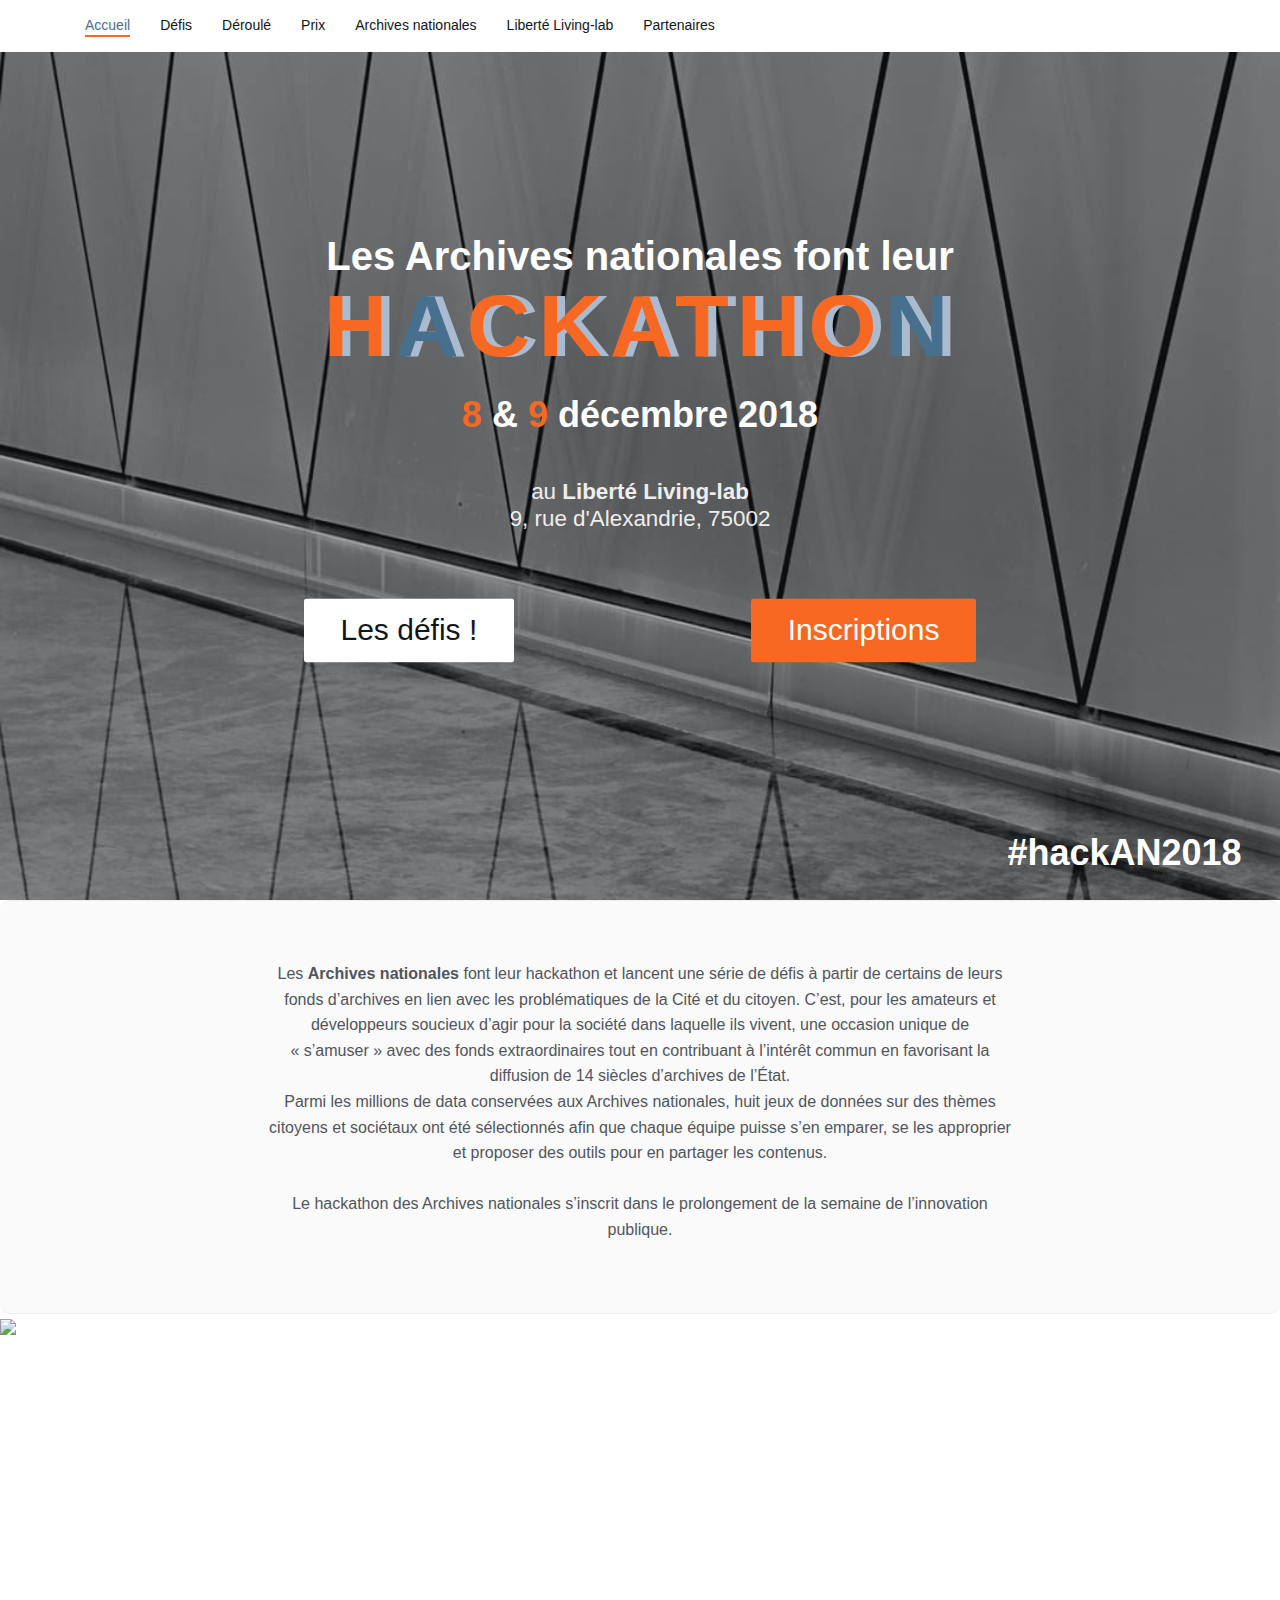
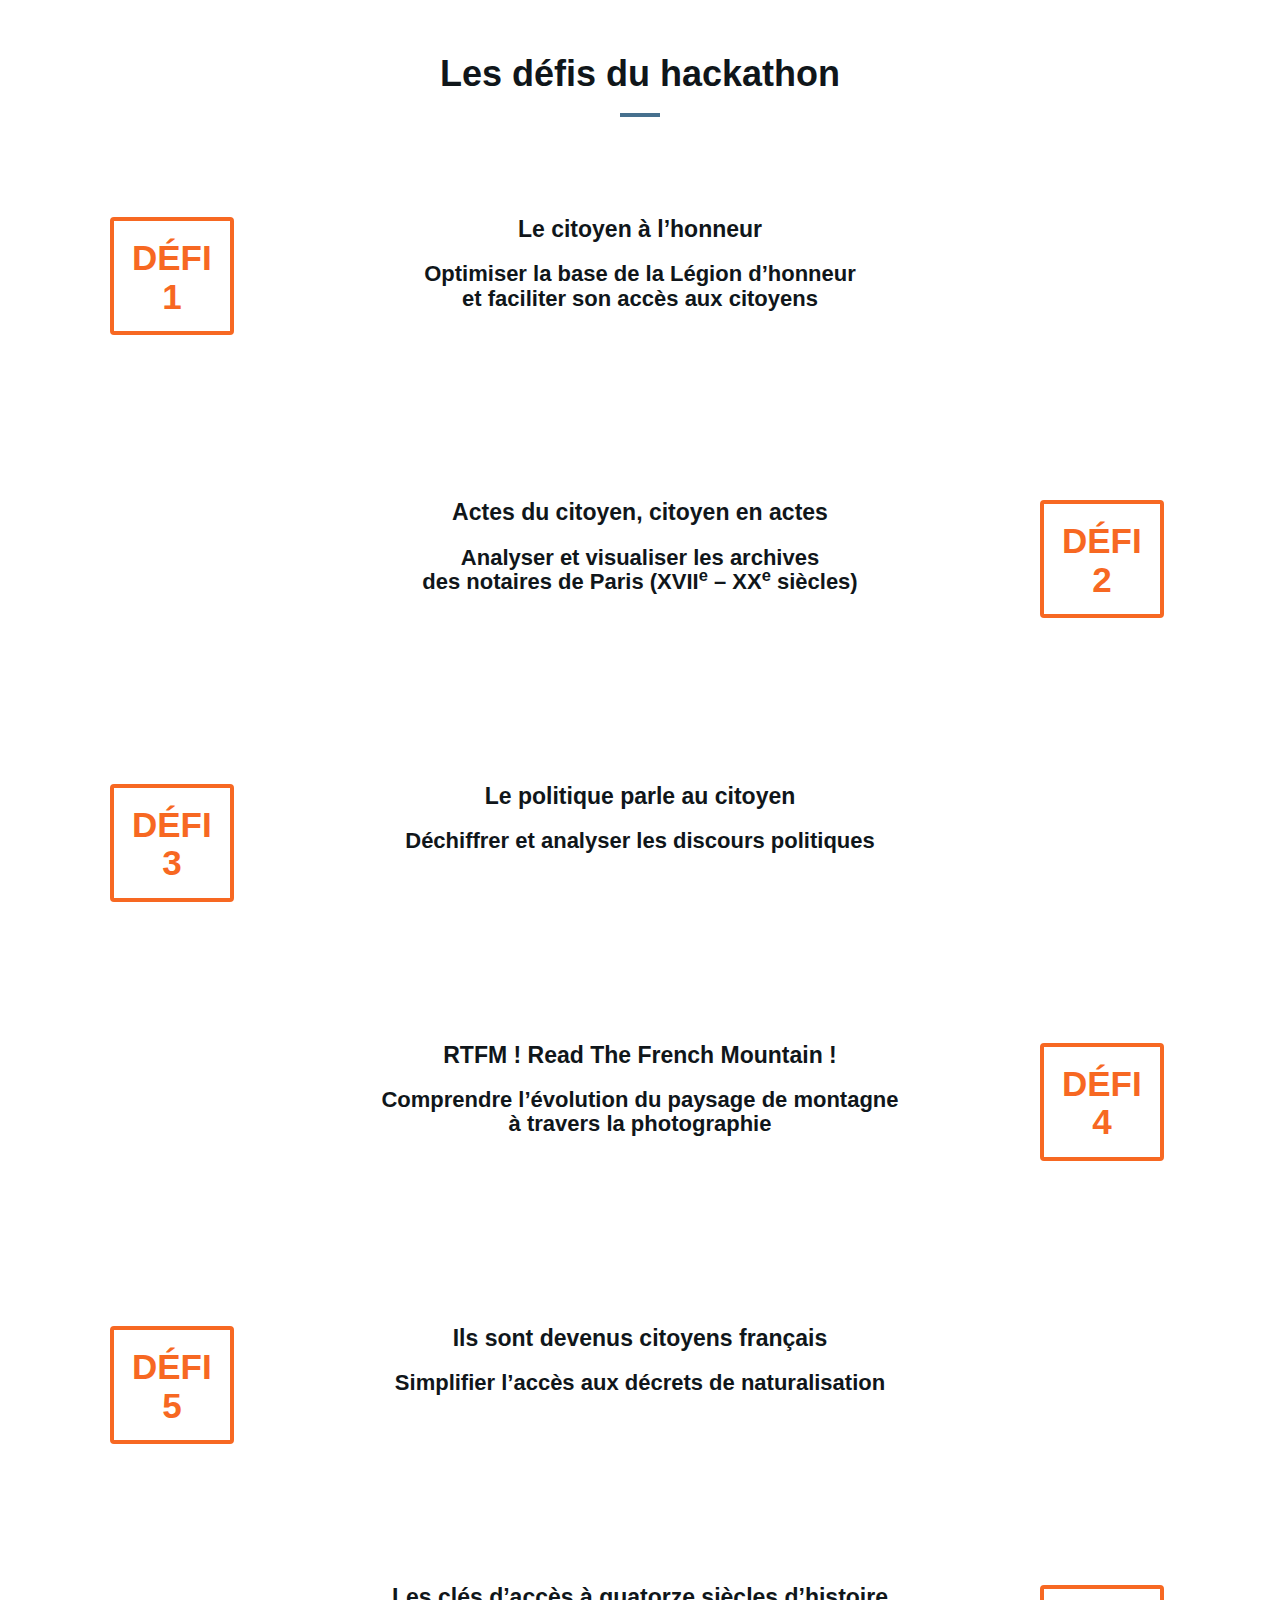
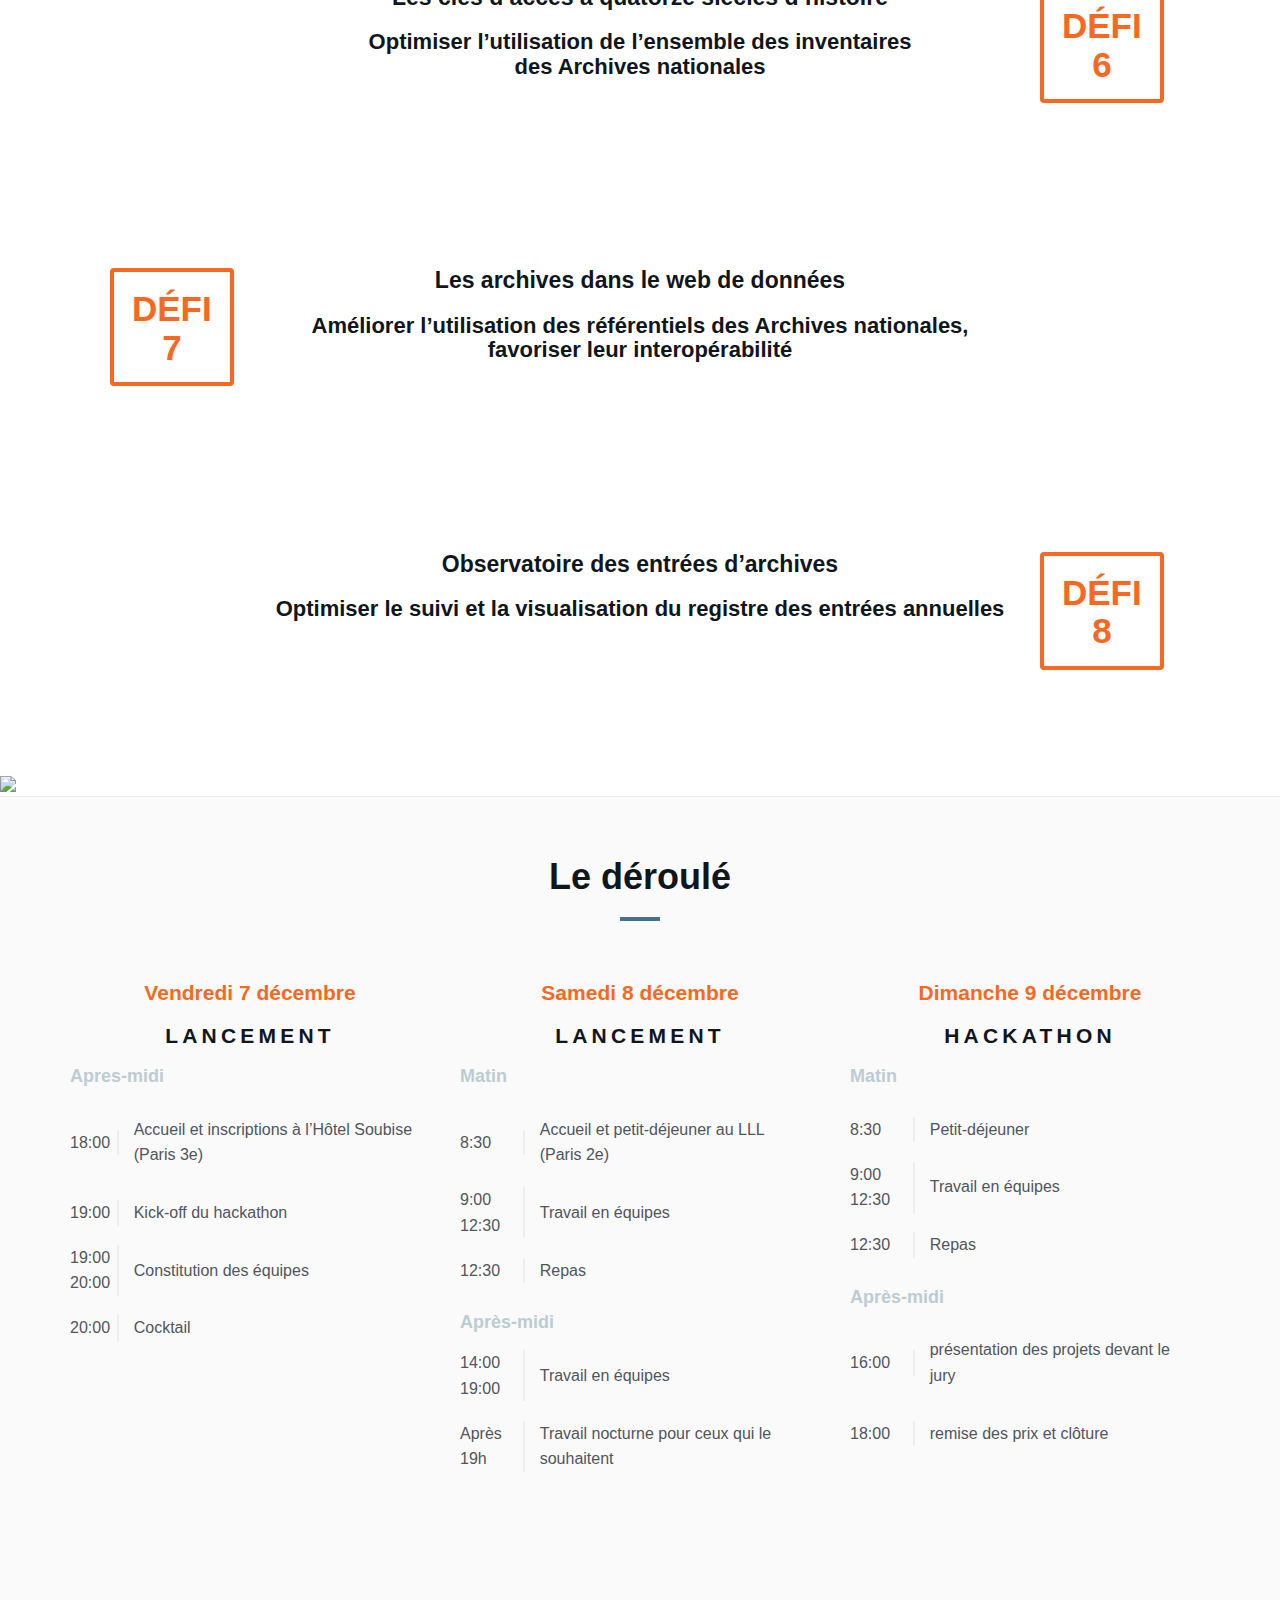
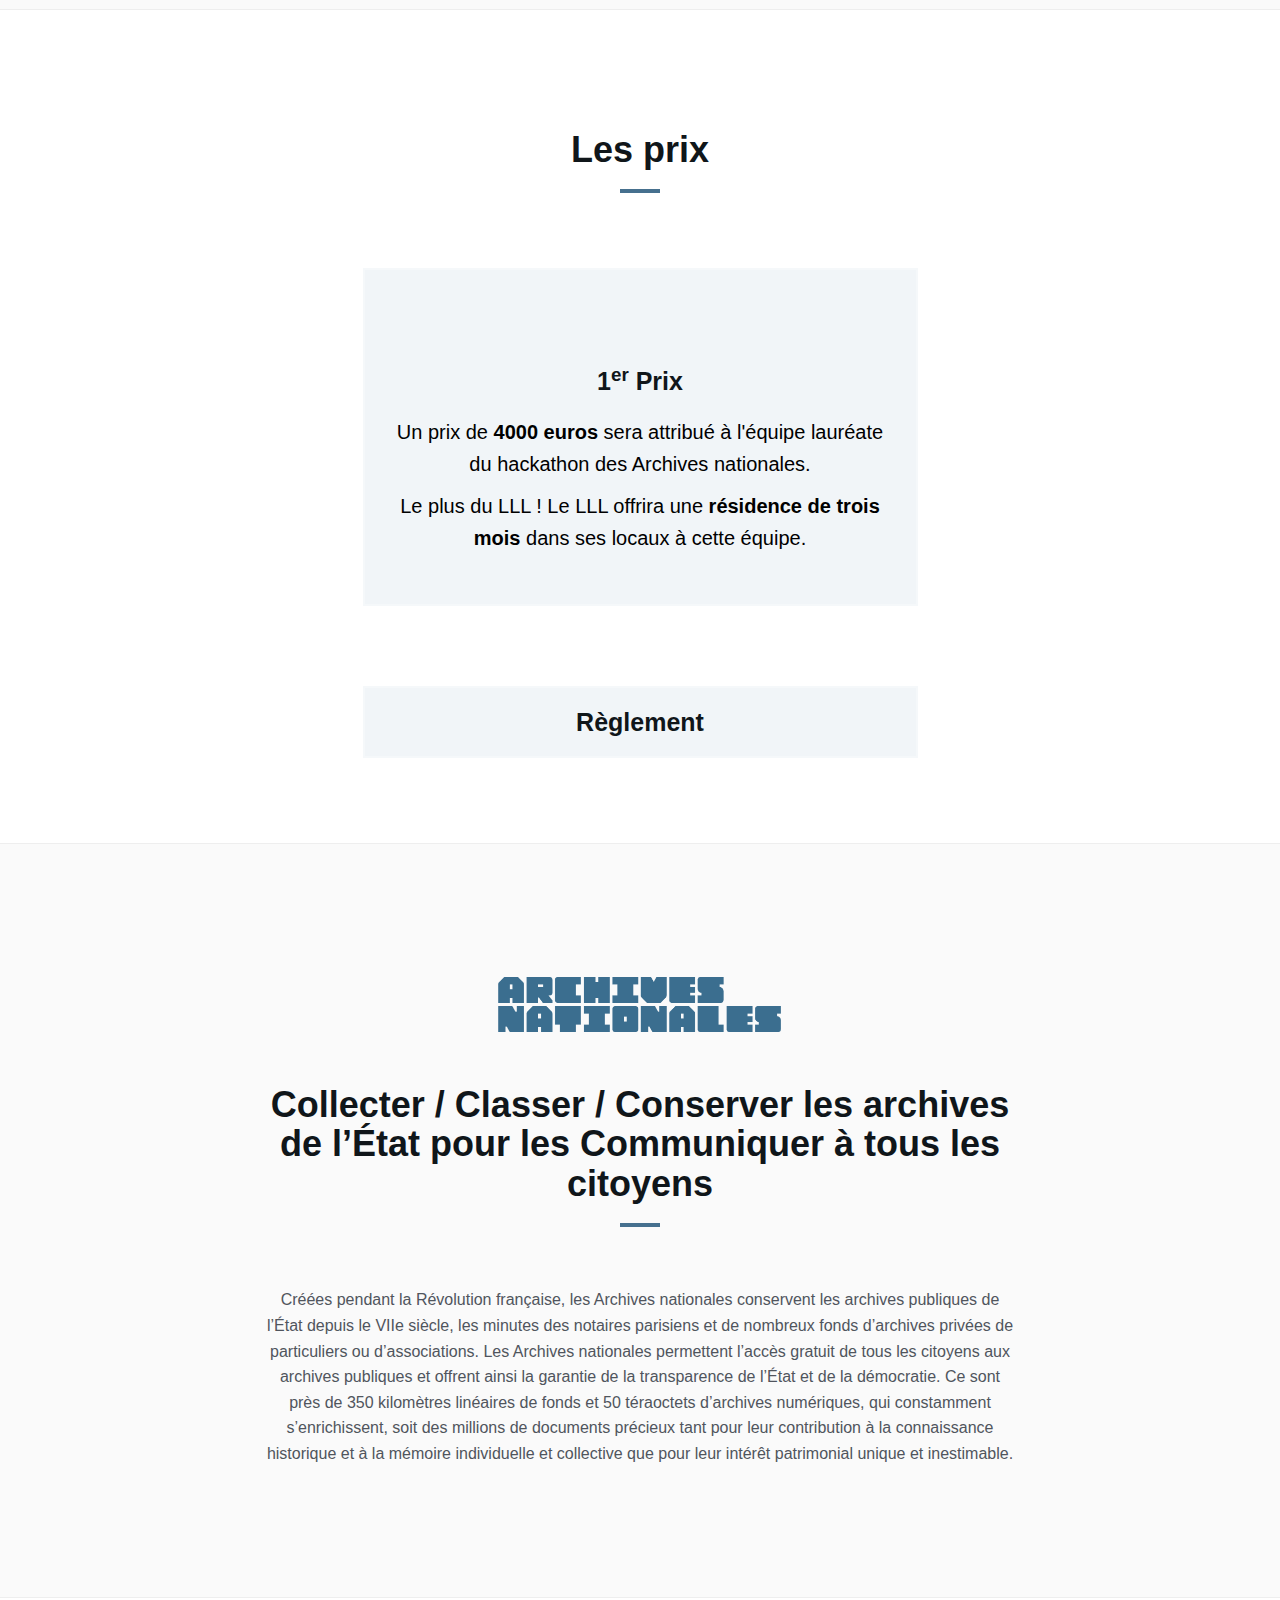
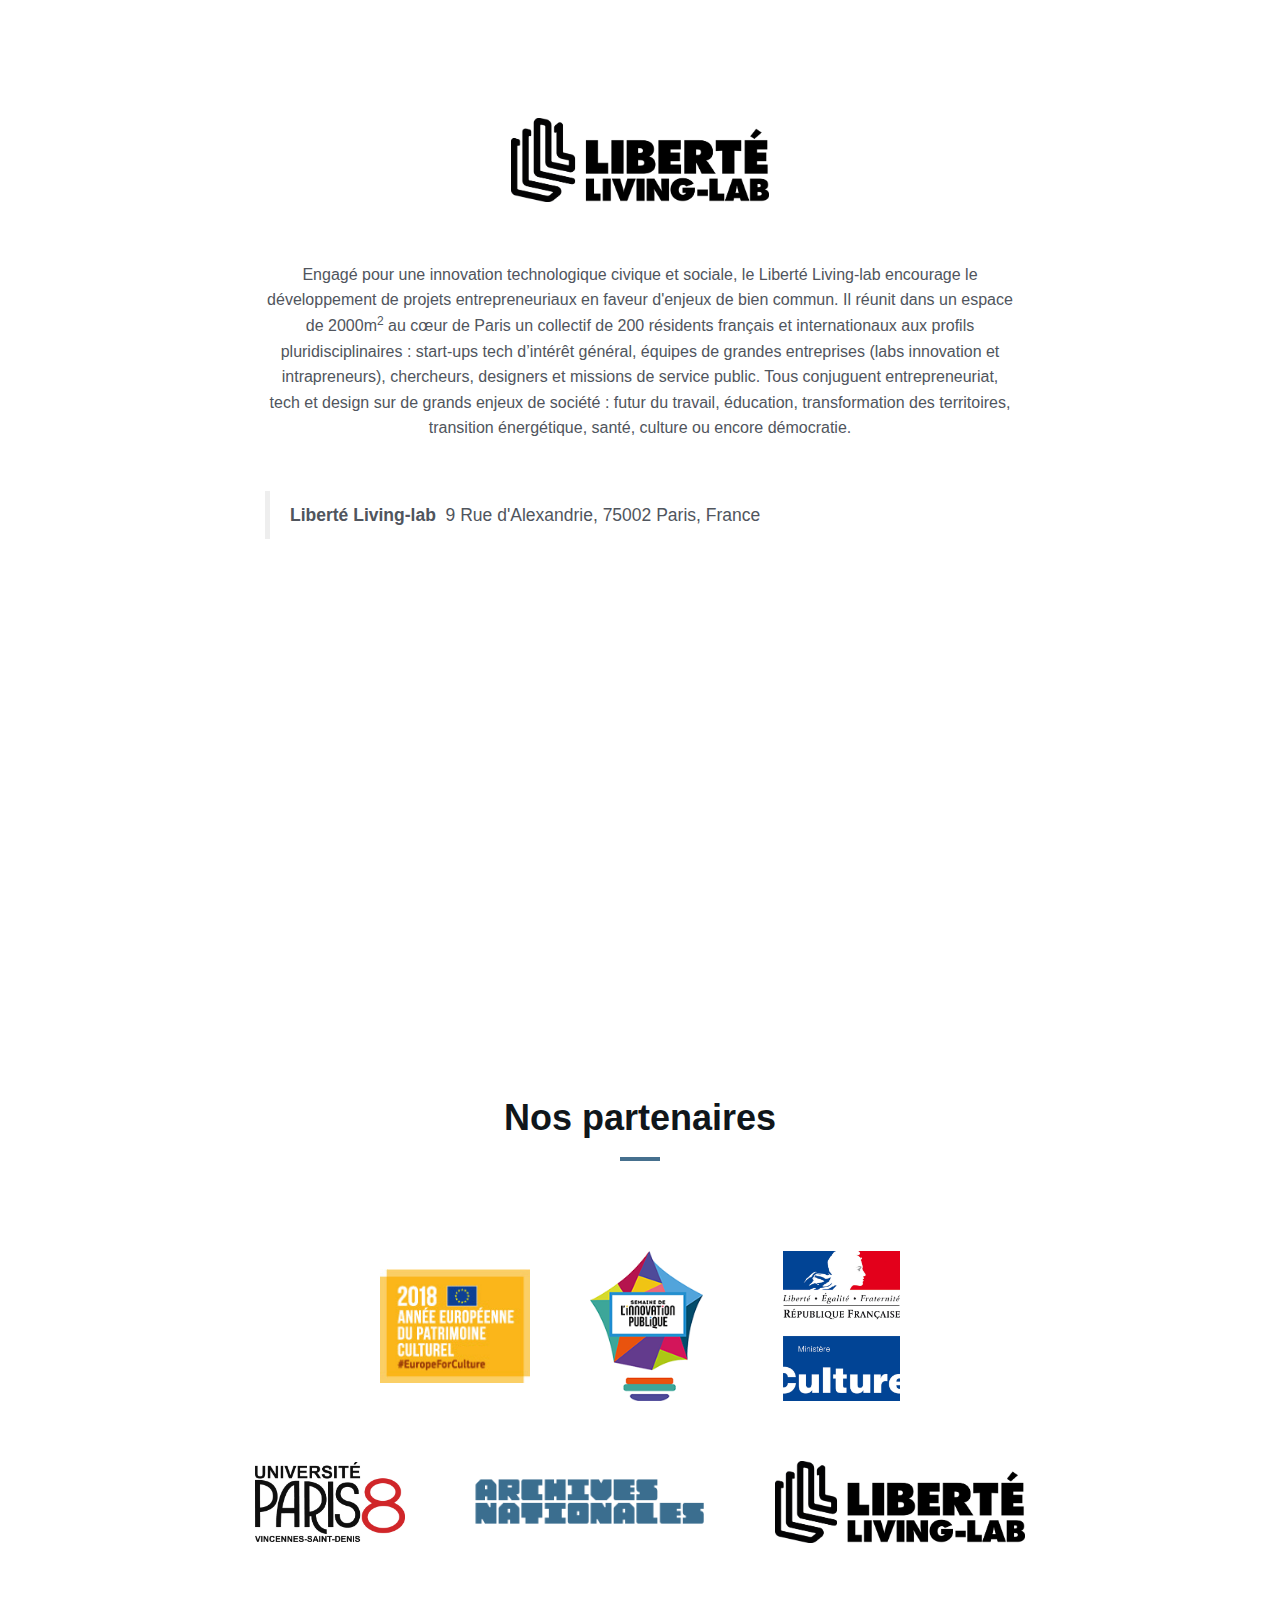
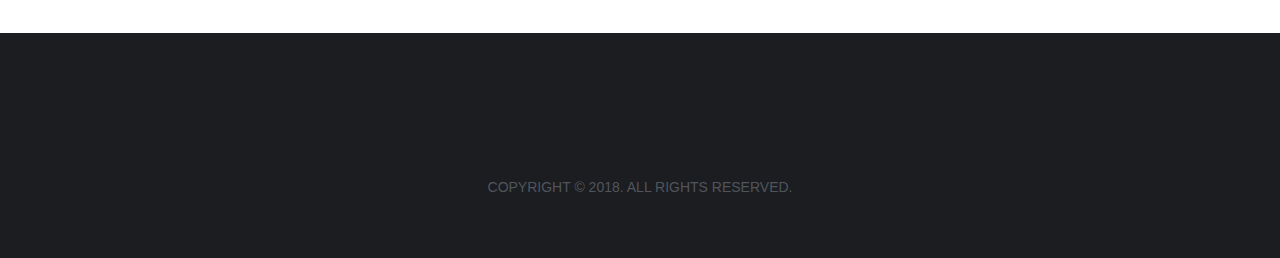
==== new.html @ 51418145 "Add new background" ====
<!DOCTYPE html>
<html lang="en">

<head>
	<meta charset="utf-8">
	<meta http-equiv="X-UA-Compatible" content="IE=edge">
	<meta name="viewport" content="width=device-width, initial-scale=1">
	<!-- The above 3 meta tags *must* come first in the head; any other head content must come *after* these tags -->

	<title>Hackathon des Archives Nationales</title>

	<!-- Google font -->
	<!-- <link href="https://fonts.googleapis.com/css?family=Montserrat:400,700%7CVarela+Round" rel="stylesheet"> -->

	<!-- Bootstrap -->
	<link type="text/css" rel="stylesheet" href="css/bootstrap.min.css" />

	<!-- Owl Carousel -->
	<link type="text/css" rel="stylesheet" href="css/owl.carousel.css" />
	<link type="text/css" rel="stylesheet" href="css/owl.theme.default.css" />

	<!-- Magnific Popup -->
	<link type="text/css" rel="stylesheet" href="css/magnific-popup.css" />

	<!-- Font Awesome Icon -->
	<link rel="stylesheet" href="css/font-awesome.min.css">

	<!-- Custom stlylesheet -->
	<link type="text/css" rel="stylesheet" href="css/style.css" />

	<!-- HTML5 shim and Respond.js for IE8 support of HTML5 elements and media queries -->
	<!-- WARNING: Respond.js doesn't work if you view the page via file:// -->
	<!--[if lt IE 9]>
		<script src="https://oss.maxcdn.com/html5shiv/3.7.3/html5shiv.min.js"></script>
		<script src="https://oss.maxcdn.com/respond/1.4.2/respond.min.js"></script>
	<![endif]-->

	<link rel="stylesheet" href="https://use.fontawesome.com/releases/v5.3.1/css/all.css" integrity="sha384-mzrmE5qonljUremFsqc01SB46JvROS7bZs3IO2EmfFsd15uHvIt+Y8vEf7N7fWAU" crossorigin="anonymous">
</head>

<body>
	<!-- Header -->
	<header id="home">
		<div class="bg-img" style="background-image: url('./img/background22.jpg');">
			<div class="overlay"></div>
			<h2 class='my-grey' id='hashtag'>
				#hackAN2018
			</h2>
		</div>

		<nav id="nav" class="navbar nav-transparent">
			<div class="container">
				<div class="navbar-header">
					<div class="nav-collapse">
						<span></span>
					</div>
				</div>

				<ul class="main-nav nav navbar-nav navbar-left">
					<li><a href="#home">Accueil</a></li>
					<li><a href="#defis">Défis</a></li>
					<li><a href="#deroule">Déroulé</a></li>
					<li><a href="#prix">Prix</a></li>
					<li><a href="#archivesnationales">Archives nationales</a></li>
					<li><a href="#lll">Liberté Living-lab</a></li>
					<li><a href="#partenaires">Partenaires</a></li>
					<!-- <li class="has-dropdown"><a href="#blog">Blog</a>
						<ul class="dropdown">
							<li><a href="blog-single.html">blog post</a></li>
						</ul>
					</li> -->
				</ul>

				<ul class="main-nav nav navbar-nav navbar-right">
					<li><a class="small-btn" href="https://libertlivinglab.typeform.com/to/pXBd1w">Inscriptions</a></li>
				</ul>
			</div>
		</nav>

		<div class="home-wrapper">
			<div class="container">

				<div class="row">
					<div class="col-md-12">
						<div class="home-content" id="head_title">
							<h1 class="white-text" id='main-title'>
								Les Archives nationales font leur<br>
								<span>H<em>A</em>CKATHO<em>N</em></span>
							</h1>
							<!-- <div style="height: 55vh">
							</div> -->
							<h2 id='head-date' class="my-grey">
								<span class="my-orange">8</span> & <span class="my-orange">9</span> décembre 2018
							</h2>

							<div id='header-subtitle'>
								au <strong>Liberté Living-lab</strong>
							<br>
								9, rue d'Alexandrie, 75002
							</div>

							<div class="flex my-buttons">
								<button id='defi-btn' class="btn-lg white-btn">
									Les défis !
								</button>
								<a href="https://libertlivinglab.typeform.com/to/pXBd1w">
									<button class="main-btn btn-lg">
										Inscriptions
									</button>
								</a>
							</div>
						</div>
					</div>
				</div>

			</div>
		</div>
	</header>

	<div class="section sm-padding bg-grey row-defi">
		<div class="container">
			<div class="row">
				<div class="col-md-8 col-md-offset-2">
					<p class='text-center'>
						Les <b>Archives nationales</b> font leur hackathon et lancent une série de défis à partir de certains de leurs fonds d’archives en lien avec les
						problématiques de la Cité et du citoyen. C’est, pour les amateurs et développeurs soucieux d’agir pour la société dans laquelle ils vivent,
						une occasion unique de «&nbsp;s’amuser&nbsp;» avec des fonds extraordinaires tout en contribuant à l’intérêt commun en favorisant la diffusion de 14
						siècles d’archives de l’État.<br />
						Parmi les millions de data conservées aux Archives nationales, huit jeux de données sur des thèmes citoyens et sociétaux ont été sélectionnés
						afin que chaque équipe puisse s’en emparer, se les approprier et proposer des outils pour en partager les contenus.<br /><br />

						Le hackathon des Archives nationales s’inscrit dans le prolongement de la semaine de l’innovation publique.
					</p>
				</div>
			</div>
		</div>
	</div>

	<div id="defis" class="section">
		<div id="defi-header">
			<img src="img/visuels/large_docs.jpg" />
		</div>
		<div class="container">
			<div>
				<div class="section-header text-center">
					<h2 class="title">Les défis du hackathon</h2>
				</div>
			</div>
			<div class="row row-mb text-justify row-defi">
				<div class="defi-number"><h3><span class="defi-number-text">Défi</span><br/>1</h3></div>
				<div class="text-center">
					<h2 class="defi-title">Le citoyen à l’honneur</h2>
					<h3 class="defi-title2">
						 Optimiser la base de la Légion d’honneur<br/> et faciliter son accès aux citoyens
					</h3>
				</div>
				<h2 style="width: 100%; text-align: center;"><a class="show-more" href="#defi_all_1"><i class="fas fa-plus-circle"></i></a></h2>
				<div id="defi_all_1" class="more-text">
					<div class="col-md-offset-2 col-md-8">
						<h4 class="">Contexte</h4>
						<p>
							Instituée le 19 mai 1802 par Napoléon Bonaparte, l'ordre national de la Légion d'honneur est l'institution qui est chargée de décerner la plus haute décoration honorifique française. Elle récompense depuis ses origines les citoyens (militaires ou civils) ayant rendu des « services éminents » à la Nation.<br>

							"Léonore" est la base de données française qui répertorie les dossiers des membres de l'ordre national de la Légion d'honneur. Véritable mémoire de plus de deux siècles, elle comprend les dossiers des personnes promues depuis 1802 et décédées avant 1977. À ce jour, la base Léonore décrit 381 155 dossiers et 5 200 000 images et est organisée en un ensemble de notices et d’images.<br>

							De nombreux citoyens consultent quotidiennement ces informations. Toutefois, les Archives nationales sont aujourd’hui confrontées à un problème d’obsolescence de cet outil et de complétude des données. Les technologies utilisées pour l’application actuelle sont vieillissantes, difficilement maintenables. Pour certains dossiers, toutes les informations n’ont pas été renseignées dans la base de données (date de naissance, prénom du légionnaire etc.) et par ailleurs certaines informations visibles sur les images mériteraient de venir enrichir les notices (ex. : numéro de matricule, date de décès, métier, dates de décoration, etc.).
						</p>
					</div>

					<div class="col-md-offset-2 col-md-8">
						<h4 class='axes'>Axes de travail</h4>
						<div class="feature flex">
							<i class="fas fa-arrow-circle-right"></i>
							<p>
								Quels outils développer pour faciliter l’accès des publics et développer les usages de la base Léonore (interface proposant des modules de recherche optimisée et des outils pour améliorer l’expérience de l'utilisateur, outils de visualisation des données, etc.) ?
							</p>
						</div>
						<div class="feature flex">
							<i class="fas fa-arrow-circle-right"></i>
							<p>
								Comment améliorer et optimiser l’interopérabilité des données (avec des bases externes type Wikidata, data.bnf.fr, etc.) mais aussi avec les référentiels des Archives nationales (notamment lieux, personnes physiques) ?
							</p>
						</div>
						<div class="feature flex">
							<i class="fas fa-arrow-circle-right"></i>
							<p>
								Quels outils développer pour faciliter les alignements entre les données de Léonore et d’autres données externes ?
							</p>
						</div>
						<div class="feature flex">
							<i class="fas fa-arrow-circle-right"></i>
							<p>
								Comment enrichir les données et diversifier les informations de la base Léonore (crowdsourcing / production participative de contenus, nouveaux systèmes d’indexation, etc.) ?
							</p>
						</div>
					</div>
					<h2 class="cadre_minus"><a class="show-less" href="#defi_all_1"><i class="fas fa-minus-circle"></i></a></h2>
				</div>
			</div>

			<div class="row row-mb text-justify row-defi">
				<div class="defi-number-right"><h3><span class="defi-number-text">Défi</span><br/>2</h3></div>
				<div class="text-center">
					<h2 class="defi-title">Actes du citoyen, citoyen en actes</h2>
					<h3 class="defi-title2">
						Analyser et visualiser les archives<br />des notaires de Paris (XVII<sup>e</sup> – XX<sup>e</sup> siècles)
					</h3>
				</div>
				<h2 style="width: 100%; text-align: center;"><a class="show-more" href="#defi_all_2"><i class="fas fa-plus-circle"></i></a></h2>
				<div id="defi_all_2" class="more-text">
					<div class="col-md-offset-2 col-md-8">
						<h4 class="">Contexte</h4>
						<p>
							Nombreux sont les événements fondamentaux qui surviennent dans la vie d’un citoyen et dont on garde une trace chez les notaires : contrats de mariage, actes de notoriété, testaments, inventaires après décès, baux, contrats d’apprentissage, achats de biens immobiliers… Le notaire est un témoin privilégié de la société ; son rôle est d’expliciter et de mettre par écrit les actes du citoyen, dont il garde dans ses archives l’original : la minute.<br>
							Les Archives nationales conservent les minutes des notaires parisiens depuis l’origine (XV<sup>e</sup> siècle). Pour certains notaires, les actes ont été entièrement analysés, donnant lieu à des notices homogènes, riches d’informations (nom des clients, origine géographique, profession, type d’acte, informations topographiques parisiennes...).<br>
							Ce jeu de données détaillant les minutes de quelques notaires ayant exercé entre le XVII<sup>e</sup> et le début du XX<sup>e</sup> siècle permet d’aborder de façon exhaustive l’ensemble des activités pour lesquelles une étude notariale parisienne était sollicitée.
							Ces informations, exprimées de façon sérielle, mériteraient d’être présentées et analysées pour en saisir toute la richesse.<br>
							Par ailleurs, les minutes de notaires font l’objet de très nombreuses demandes de copies. Un service administratif en ligne serait nécessaire, destiné à guider efficacement l’usager,depuis la formalisation de sa requête jusqu’à la mise à disposition de la reproduction numérique qu’il souhaite.
						</p>
					</div>

					<div class="col-md-offset-2 col-md-8">
						<h4 class='axes'>Axes de travail</h4>
						<div class="feature flex">
							<i class="fas fa-arrow-circle-right"></i>
							<p>
								Comment visualiser les données des actes notariés (analyse statistique de l’activité du notaire - restitutions chronologiques et thématiques -, cartographie des clients du notaire, aire d’influence du notaire…), afin d’en tirer des enseignements d’ordre économique, social ou sociologique et de renouveler la connaissance de la société parisienne ?
							</p>
						</div>
						<div class="feature flex">
							<i class="fas fa-arrow-circle-right"></i>
							<p>
								Peut-on lier les données des Archives nationales avec des ressources externes, par exemple des référentiels issus du monde des notaires, les bottins, etc. ?
							</p>
						</div>
						<div class="feature flex">
							<i class="fas fa-arrow-circle-right"></i>
							<p>
								Quels outils de reconnaissance d’entités nommées développer pour identifier les personnes mentionnées dans les actes ?
							</p>
						</div>
						<div class="feature flex">
							<i class="fas fa-arrow-circle-right"></i>
							<p>
								Quel service en ligne proposer pour la reproduction à la demande des actes notariés ?
							</p>
						</div>
					</div>
					<h2 class="cadre_minus"><a class="show-less" href="#defi_all_2"><i class="fas fa-minus-circle"></i></a></h2>
				</div>
			</div>

			<div class="row row-mb text-justify row-defi">
				<div class="defi-number"><h3><span class="defi-number-text">Défi</span><br/>3</h3></div>
				<div class="text-center">
					<h2 class="defi-title">Le politique parle au citoyen</h2>
					<h3 class="defi-title2">
						Déchiffrer et analyser les discours politiques
					</h3>
				</div>
				<h2 style="width: 100%; text-align: center;"><a class="show-more" href="#defi_all_3"><i class="fas fa-plus-circle"></i></a></h2>
				<div id="defi_all_3" class="more-text">
					<div class="col-md-offset-2 col-md-8">
						<h4 class="">Contexte</h4>
						<p>
							Les personnalités politiques construisent des relations directes avec les citoyens : les discours qu’elles prononcent à de nombreuses occasions et les reportages photographiques réalisés lors des déplacements officiels ou des réceptions protocolaires attestent de leurs contacts avec la population.<br>
							Grâce à ces documents, on peut reconstituer les voyages des personnalités politiques contemporaines, mesurer la fréquence de leurs déplacements, déterminer les zones géographiques qu’elles visitent le plus souvent, déterminer les activités protocolaires récurrentes et incontournables, analyser les thèmes qu’elles abordent et la façon dont elles s’adressent aux citoyens, reconstituer leur entourage, comprendre, en somme, comment fonctionne la politique.<br>
							Ce défi rassemble un jeu de données issus des discours de deux hommes politiques, dont certains n’ont jamais été publiés : ceux du général de Gaulle, prononcés entre 1946 et 1969, et ceux de Michel Rocard, durant la période où il fut Premier Ministre (1988-1991). Il contient également des photoreportages, certains étant directement en lien avec les discours.<br>
							De multiples usages sont possibles autour de l’exploitation de ces données, notamment comprendre et déchiffrer le discours de ces deux hommes politiques et les restituer sur une interface innovante.
						</p>
					</div>

					<div class="col-md-offset-2 col-md-8">
						<h4 class='axes'>Axes de travail</h4>
						<div class="feature flex">
							<i class="fas fa-arrow-circle-right"></i>
							<p>
								Quels outils utiliser pour décrypter les discours politiques et renouveler leur analyse sémantique à travers l’exploitation statistique des lemmes (text mining) ?
							</p>
						</div>
						<div class="feature flex">
							<i class="fas fa-arrow-circle-right"></i>
							<p>
								Quelles interfaces de navigation proposer permettant de marier dans un seul outil de visualisation discours et photographies, et de parcourir les données, par le fil de la chronologie et par la cartographie des déplacements ?
							</p>
						</div>
						<div class="feature flex">
							<i class="fas fa-arrow-circle-right"></i>
							<p>
								Quelles associations établir entre les discours et les reportages photographiques ?
							</p>
						</div>
						<div class="feature flex">
							<i class="fas fa-arrow-circle-right"></i>
							<p>
								Comment enrichir les reportages photographiques en permettant l’identification automatisée des visages et leur annotation par le public (crowdsourcing) ?
							</p>
						</div>
					</div>
					<h2 class="cadre_minus"><a class="show-less" href="#defi_all_3"><i class="fas fa-minus-circle"></i></a></h2>
				</div>
			</div>

			<div class="row row-mb text-justify row-defi">
				<div class="defi-number-right"><h3><span class="defi-number-text">Défi</span><br/>4</h3></div>
				<div class="text-center">
					<h2 class="defi-title">RTFM ! Read The French Mountain !</h2>
					<h3 class="defi-title2">
						Comprendre l’évolution du paysage de montagne<br/> à travers la photographie
					</h3>
				</div>
				<h2 style="width: 100%; text-align: center;"><a class="show-more" href="#defi_all_4"><i class="fas fa-plus-circle"></i></a></h2>
				<div id="defi_all_4" class="more-text">
					<div class="col-md-offset-2 col-md-8">
						<h4 class="">Contexte</h4>
						<p>
							Au XIX<sup>e</sup> siècle, les montagnes ont subi d’importantes catastrophes naturelles, et l’État français, conscient de la dégradation importante du paysage, élabore à partir des années 1860 une politique visant à protéger, restaurer et conserver cet environnement naturel : c’est l’objet du service de la restauration des terrains de montagne (RTM).<br>
							Les ingénieurs responsables des travaux de reboisement et d’aménagement prennent dès cette époque-là de nombreux clichés, pour alerter le public sur la dégradation du paysage et présenter leurs travaux. Minutieusement documentés, ces clichés photographiques constituent une source de premier plan pour découvrir sur un siècle l’évolution du paysage des montagnes, la vie quotidienne de leurs habitants, mais aussi l’action de l’homme sur l’environnement et la nécessité de le protéger.<br>
							Les Archives nationales souhaitent mieux faire connaître et partager ce fonds photographique à la richesse insoupçonnée afin de contribuer à la connaissance et à la protection de cet environnement fragile.
						</p>
					</div>

					<div class="col-md-offset-2 col-md-8">
						<h4 class='axes'>Axes de travail</h4>
						<div class="feature flex">
							<i class="fas fa-arrow-circle-right"></i>
							<p>
								Comment faire revivre l’exceptionnel fonds photographique de la restauration des terrains de montagne? Quelles applications imaginer pour que chacun, notamment les amoureux de la nature, puisse découvrir ces images, comparer le paysage ancien avec l’actuel et s’approprier l’histoire de l’environnement ?
							</p>
						</div>
						<div class="feature flex">
							<i class="fas fa-arrow-circle-right"></i>
							<p>
								Comment relier ces images aux référentiels géographiques ? (liens avec le référentiel des lieux des Archives nationales, cartographie, etc.)
							</p>
						</div>
						<div class="feature flex">
							<i class="fas fa-arrow-circle-right"></i>
							<p>
								Comment connecter les clichés avec des ressources externes (vocabulaires, bases d’images, etc.) ?
							</p>
						</div>
						<div class="feature flex">
							<i class="fas fa-arrow-circle-right"></i>
							<p>
								Comment le public peut-il enrichir les données et réutiliser les contenus ?
							</p>
						</div>
					</div>
					<h2 class="cadre_minus"><a class="show-less" href="#defi_all_4"><i class="fas fa-minus-circle"></i></a></h2>
				</div>
			</div>

			<div class="row row-mb text-justify row-defi">
				<div class="defi-number"><h3><span class="defi-number-text">Défi</span><br/>5</h3></div>
				<div class="text-center">
					<h2 class="defi-title">Ils sont devenus citoyens français</h2>
					<h3 class="defi-title2">
						Simplifier l’accès aux décrets de naturalisation
					</h3>
				</div>
				<h2 style="width: 100%; text-align: center;"><a class="show-more" href="#defi_all_5"><i class="fas fa-plus-circle"></i></a></h2>
				<div id="defi_all_5" class="more-text">
					<div class="col-md-offset-2 col-md-8">
						<h4 class="">Contexte</h4>
						<p>
							À partir de 1809, l’attribution de la nationalité française est prononcée par un décret de naturalisation. Les décrets de naturalisation font partie des documents les plus demandés aux Archives nationales par le public, qu’il s’agisse de retracer le parcours d’un individu, de reconstituer l’histoire familiale, d’étudier l’histoire des migrations en France, ou tout simplement pour justifier sa nationalité française.<br>
							La recherche d’un décret de naturalisation demeure néanmoins très complexe, pour l’usager comme pour les Archives nationales, en raison des spécificités liées à la situation des individus et des modalités d’attribution de la citoyenneté. Pour retrouver le dossier d’une personne, il faut suivre un parcours de recherche difficile au moyen de divers inventaires plus ou moins détaillés.<br>
							Un service administratif en ligne, destiné à guider efficacement le public, serait nécessaire pour la recherche d'un décret de naturalisation. De même, les outils de recherche pourraient être enrichis en trouvant le moyen de récupérer des informations écrites sous forme manuscrite dans les dossiers de naturalisation.
						</p>
					</div>

					<div class="col-md-offset-2 col-md-8">
						<h4 class='axes'>Axes de travail</h4>
						<div class="feature flex">
							<i class="fas fa-arrow-circle-right"></i>
							<p>
								Comment développer un service administratif en ligne performant pour guider le public dans des démarches de recherche complexes ?
							</p>
						</div>
						<div class="feature flex">
							<i class="fas fa-arrow-circle-right"></i>
							<p>
								Comment enrichir les métadonnées d’identification des individus à partir d’informations manuscrites contenues dans leurs dossiers ?
							</p>
						</div>
						<div class="feature flex">
							<i class="fas fa-arrow-circle-right"></i>
							<p>
								Comment relier certaines données (profession, lieu de naissance, etc.) aux référentiels des Archives nationales ?
							</p>
						</div>
						<div class="feature flex">
							<i class="fas fa-arrow-circle-right"></i>
							<p>
								Comment tirer des enseignements des données sociologiques et géographiques à l’aide d’outils statistiques ?
							</p>
						</div>
					</div>
					<h2 class="cadre_minus"><a class="show-less" href="#defi_all_5"><i class="fas fa-minus-circle"></i></a></h2>
				</div>
			</div>

			<div class="row row-mb text-justify row-defi">
				<div class="defi-number-right"><h3><span class="defi-number-text">Défi</span><br/>6</h3></div>
				<div class="text-center">
					<h2 class="defi-title">Les clés d’accès à quatorze siècles d’histoire</h2>
					<h3 class="defi-title2">
						Optimiser l’utilisation de l’ensemble des inventaires<br /> des Archives nationales
					</h3>
				</div>
				<h2 style="width: 100%; text-align: center;"><a class="show-more" href="#defi_all_6"><i class="fas fa-plus-circle"></i></a></h2>
				<div id="defi_all_6" class="more-text">
					<div class="col-md-offset-2 col-md-8">
						<h4 class="">Contexte</h4>
						<p>
							Les Archives nationales diffusent en ligne sur leur salle des inventaires virtuelle des milliers de notices décrivant les archives conservées par l'institution : archives publiques provenant des administrations centrales de l'État, archives des notaires de Paris et fonds privés d'intérêt national.<br>
							Ces archives sont, pour une faible partie, numérisées et directement accessibles en ligne (près de 8 millions d'images numérisées).
						</p>
					</div>

					<div class="col-md-offset-2 col-md-8">
						<h4 class='axes'>Axes de travail</h4>
						<div class="feature flex">
							<i class="fas fa-arrow-circle-right"></i>
							<p>
								Quels outils développer pour reconnaître des entités nommées (patronymes, noms de lieux, organisations, etc.) ?
							</p>
						</div>
						<div class="feature flex">
							<i class="fas fa-arrow-circle-right"></i>
							<p>
								Comment les associer aux référentiels des Archives nationales ?
							</p>
						</div>
						<div class="feature flex">
							<i class="fas fa-arrow-circle-right"></i>
							<p>
								Comment exploiter les métadonnées pour proposer d’autres modalités de présentation et de recherche des ressources des Archives nationales ?
							</p>
						</div>
					</div>
					<h2 class="cadre_minus"><a class="show-less" href="#defi_all_6"><i class="fas fa-minus-circle"></i></a></h2>
				</div>
			</div>

			<div class="row row-mb text-justify row-defi">
				<div class="defi-number"><h3><span class="defi-number-text">Défi</span><br/>7</h3></div>
				<div class="text-center">
					<h2 class="defi-title">Les archives dans le web de données</h2>
					<h3 class="defi-title2">
						Améliorer l’utilisation des référentiels des Archives nationales,<br/> favoriser leur interopérabilité
					</h3>
				</div>
				<h2 style="width: 100%; text-align: center;"><a class="show-more" href="#defi_all_7"><i class="fas fa-plus-circle"></i></a></h2>
				<div id="defi_all_7" class="more-text">
					<div class="col-md-offset-2 col-md-8">
						<h4 class="">Contexte</h4>
						<p>
							Les Archives nationales utilisent actuellement une vingtaine de référentiels pour indexer le contenu de leurs inventaires et décrire les entités (personnes, familles et collectivités) qui ont produit les fonds d’archives qu’elles conservent (référentiel des organismes producteurs des archives, des lieux, des personnes physiques et morales, des activités (métiers), des fonctions, etc.).<br>
							Ils contribuent à faciliter les recherches des utilisateurs au sein de la salle des inventaires virtuelle des Archives nationales. Les notices qu’ils contiennent constituent potentiellement autant de ponts entre les métadonnées produites par les Archives nationales et les métadonnées d’autres institutions.
							En cours d’enrichissement et d’évolution technique et fonctionnelle, ils permettent aux archivistes de normaliser leur travail d’indexation et en particulier de construire une base de connaissances sur le contexte d’origine des archives.<br>
							Cependant, les référentiels sont encore sous-utilisés par les archivistes et les utilisateurs finaux.
						</p>
					</div>

					<div class="col-md-offset-2 col-md-8">
						<h4 class='axes'>Axes de travail</h4>
						<div class="feature flex">
							<i class="fas fa-arrow-circle-right"></i>
							<p>
								Comment améliorer l’indexation des inventaires à l’aide des référentiels ?
							</p>
						</div>
						<div class="feature flex">
							<i class="fas fa-arrow-circle-right"></i>
							<p>
								Quels dispositifs de visualisation imaginer pour aider à évaluer quantitativement et qualitativement l’indexation des inventaires dans leur état actuel ?
							</p>
						</div>
						<div class="feature flex">
							<i class="fas fa-arrow-circle-right"></i>
							<p>
								Quels résultats pourrait donner un travail de liage des données des référentiels avec des bases externes de type Wikidata ?
							</p>
						</div>
						<div class="feature flex">
							<i class="fas fa-arrow-circle-right"></i>
							<p>
								Quels outils développer pour faciliter l’interopérabilité entre les référentiels des Archives nationales et des référentiels externes (data.bnf.fr, Wikidata, Geonames, etc.) ?
							</p>
						</div>
					</div>
					<h2 class="cadre_minus"><a class="show-less" href="#defi_all_7"><i class="fas fa-minus-circle"></i></a></h2>
				</div>
			</div>

			<div class="row row-mb text-justify row-defi">
				<div class="defi-number-right"><h3><span class="defi-number-text">Défi</span><br/>8</h3></div>
				<div class="text-center">
					<h2 class="defi-title">Observatoire des entrées d’archives</h2>
					<h3 class="defi-title2">
						Optimiser le suivi et la visualisation du registre des entrées annuelles
					</h3>
				</div>
				<h2 style="width: 100%; text-align: center;"><a class="show-more" href="#defi_all_8"><i class="fas fa-plus-circle"></i></a></h2>
				<div id="defi_all_8" class="more-text">
					<div class="col-md-offset-2 col-md-8">
						<h4 class="">Contexte</h4>
						<p>
							Parmi leurs missions fondamentales, les Archives nationales assurent la collecte règlementaire des documents et des données produits par les administrations centrales et les grandes structures de l’État lorsque elles n’en ont plus l’utilité immédiate. Elles accueillent aussi des archives jusque-là détenues en main privée. Chaque année, les Archives nationales établissent un bilan des entrées d’archives qu’elles ont reçues en leurs murs.<br>
							Ainsi, en 2017, ce sont plus de 4,7 kilomètres linéaires de documents sur support traditionnel (papier, photographies ou calques) et 4,7 To de documents nativement numériques qui sont entrés par la voie ordinaire des versements en provenance de la présidence de la République, des ministères et des opérateurs nationaux ou encore par dons, dépôts et achats pour les archives privées.<br>
							Le registre des entrées des Archives nationales établit la liste de ces entrées, assortie de l’identification des producteurs (administrations ministérielles, opérateurs de l’État, organismes ou personnes privés), de leur domaine d’activité, de la date des documents versés, de la nature de leur support. La visualisation et le suivi de ces entrées est un enjeu clé pour les Archives Nationales.
						</p>
					</div>

					<div class="col-md-offset-2 col-md-8">
						<h4 class='axes'>Axes de travail</h4>
						<div class="feature flex">
							<i class="fas fa-arrow-circle-right"></i>
							<p>
								Quels outils de visualisation proposer pour permettre une meilleure connaissance et un suivi optimal des entrées d’archives ?
							</p>
						</div>
						<div class="feature flex">
							<i class="fas fa-arrow-circle-right"></i>
							<p>
								Comment évaluer la collecte en visualisant sur plusieurs années les secteurs producteurs d'archives et ceux qui le sont moins ?
							</p>
						</div>
					</div>
					<h2 class="cadre_minus"><a class="show-less" href="#defi_all_8"><i class="fas fa-minus-circle"></i></a></h2>
				</div>
			</div>

		</div>
	</div>
	<div id="defi-footer">
		<img src="img/visuels2/degaulle.jpg" />
	</div>

	<div id='deroule' class="section md-padding bg-grey" style="padding-top: 60px;">
		<div class="container">
			<div class="section-header text-center">
				<h2 class="title">Le déroulé</h2>
			</div>

			<div class="row">
				<div class="col-md-4">
					<h3 class="text-center my-orange">Vendredi 7 décembre</h3>
					<h3 class="text-center schedule-title">Lancement</h3>
					<h4 class="my-grey"><b>Apres-midi</b></h4>
					<div class='schedule'>
						<div class='flex'>
							<span>18:00</span>
							<p class='text-left'>
								Accueil et inscriptions à l’Hôtel Soubise (Paris 3e)
							</p>
						</div>
						<div class='flex'>
							<span>19:00</span>
							<p class='text-left'>
								Kick-off du hackathon
							</p>
						</div>
						<div class='flex'>
							<span>19:00<br>20:00</span>
							<p class='text-left'>
								Constitution des équipes
							</p>
						</div>
						<div class='flex'>
							<span>20:00</span>
							<p class='text-left'>
								Cocktail
							</p>
						</div>
					</div>
				</div>
				<div class="col-md-4">
					<h3 class="text-center my-orange">Samedi 8 décembre</h3>
					<h3 class="text-center schedule-title">Lancement</h3>
					<h4 class="my-grey"><b>Matin</b></h4>
					<div class='schedule'>
						<div class='flex'>
							<span>8:30</span>
							<p>
								Accueil et petit-déjeuner au LLL (Paris 2e)
							</p>
						</div>
						<div class='flex'>
							<span>9:00<br>12:30</span>
							<p>
								Travail en équipes
							</p>
						</div>
						<div class='flex'>
							<span>12:30</span>
							<p>
								Repas
							</p>
						</div>
					</div>
					<h4 class="my-grey"><b>Après-midi</b></h4>
					<div class='schedule'>
						<div class='flex'>
							<span>14:00<br>19:00</span>
							<p>
								Travail en équipes
							</p>
						</div>
						<div class='flex'>
							<span>Après<br>19h</span>
							<p>
								Travail nocturne pour ceux qui le souhaitent
							</p>
						</div>
					</div>
				</div>
				<div class="col-md-4">
					<h3 class="text-center my-orange">Dimanche 9 décembre</h3>
					<h3 class="text-center schedule-title">Hackathon</h3>
					<h4 class="my-grey"><b>Matin</b></h4>
					<div class='schedule'>
						<div class='flex'>
							<span>8:30</span>
							<p>
								Petit-déjeuner
							</p>
						</div>
						<div class='flex'>
							<span>9:00<br>12:30</span>
							<p>
								Travail en équipes
							</p>
						</div>
						<div class='flex'>
							<span>12:30</span>
							<p>
								Repas
							</p>
						</div>
					</div>
					<h4 class="my-grey"><b>Après-midi</b></h4>
					<div class='schedule'>
						<div class='flex'>
							<span>16:00</span>
							<p>
								présentation des projets devant le jury
							</p>
						</div>
						<div class='flex'>
							<span>18:00</span>
							<p>
								remise des prix et clôture
							</p>
						</div>
					</div>
				</div>
			</div>
		</div>
	</div>

	<div id="prix" class="section md-padding">
		<div class="prix-img" style="background-image: url('./img/visuels2/ski_sommet_cut.jpg');">
		</div>
		<div class="container">
			<div class="row">
				<div class="section-header text-center">
					<h2 class="title">Les prix</h2>
				</div>

				<div class="col-md-offset-3 col-md-6">
					<div class="prix_about">
						<i class="fas fa-trophy"></i>
						<h2 style="font-size: 25px;">1<sup>er</sup> Prix</h2>
						<p style="font-size: 20px; font-weight: normal; color: black;">Un prix de <b>4000 euros</b> sera attribué à l'équipe lauréate du hackathon des Archives nationales.</p>
						<p style="font-size: 20px; font-weight: normal;  color: black;"> Le plus du LLL  ! Le LLL offrira une <b>résidence de trois mois</b> dans ses locaux à cette équipe.</p>
					</div>
				</div>
			</div>
			<div class="row" style="position: relative; top: 50px;">
				<div class="col-md-offset-3 col-md-6">
					<div class="prix_about" style="padding:0px; padding-top: 21px;">
						<h2 style="font-size: 25px;"><a href="reglement_hackaton.pdf" style="color: inherit;">Règlement</a></h2>
					</div>
				</div>
			</div>
		</div>
	</div>

	<div id="archivesnationales" class="section md-padding bg-grey">
		<div class="container">
			<div class="row">
				<div class="col-md-offset-2 col-md-8">
					<div class="section-header text-center">
						<div class="col-md-offset-3 col-md-6">
							<img src='./img/logos/logo-transparent-bleu.png' alt='logo partenaire' style="width:90%" />
						</div>
						<h2 class="title" style="clear: both; padding-top: 40px;">Collecter / Classer / Conserver les archives de l’État pour les Communiquer à tous les citoyens</h2>
					</div>
					<p class='text-center'>
						Créées pendant la Révolution française, les Archives nationales conservent les archives publiques de l’État depuis le VIIe siècle, les minutes des notaires parisiens et de nombreux fonds d’archives privées de particuliers ou d’associations. Les Archives nationales permettent l’accès gratuit de tous les citoyens aux archives publiques et offrent ainsi la garantie de la transparence de l’État et de la démocratie. Ce sont près de 350 kilomètres linéaires de fonds et 50 téraoctets d’archives numériques, qui constamment s’enrichissent, soit des millions de documents précieux tant pour leur contribution à la connaissance historique et à la mémoire individuelle et collective que pour leur intérêt patrimonial unique et inestimable.
					</p>
				</div>
			</div>
		</div>
	</div>

	<div id="lll" class="section md-padding">
		<div class="container">
			<div class="row">
				<div class="col-md-offset-2 col-md-8">
					<div class="section-header text-center">
						<div class="col-md-offset-3 col-md-6">
							<img src='./img/logos/LIBERTE_nom.png' alt='logo partenaire' style="width:75%" />
						</div>
						<div style="clear:both;"></div>
						<!--<h2 class="title">Liberté Living-lab</h2>-->
					</div>
					<p class='text-center'>
						Engagé pour une innovation technologique civique et sociale, le Liberté Living-lab
						encourage le développement de projets entrepreneuriaux en faveur d'enjeux de bien
						commun. Il réunit dans un espace de 2000m<sup>2</sup> au cœur de Paris un collectif
						de 200 résidents français et internationaux aux profils pluridisciplinaires :
						start-ups tech d’intérêt général, équipes de grandes entreprises (labs innovation
						et intrapreneurs), chercheurs, designers et missions de service public. Tous
						conjuguent entrepreneuriat, tech et design sur de grands enjeux de société :
						futur du travail, éducation, transformation des territoires, transition énergétique,
						santé, culture ou encore démocratie.
					</p>
					<blockquote style="position:relative; top: 40px;"><b>Liberté Living-lab</b>&nbsp; 9 Rue d'Alexandrie, 75002 Paris, France</blockquote>
				</div>
			</div>
		</div>
	</div>

	<iframe scrolling="no" style="position: relative; background: white;" title="Google Maps" aria-label="Google Maps" src="https://static.parastorage.com/services/santa/1.4664.27/static/external/googleMap.html?language=fr&amp;lat=48.8679657&amp;long=2.3506485999999995&amp;address=9 Rue d'Alexandrie, 75002 Paris, France&amp;addressInfo=Liberté Living Lab, 9 Rue d'Alexandrie, 75002 Paris&amp;showZoom=true&amp;showStreetView=false&amp;showMapType=false" width="100%" height="400px" frameborder="0"></iframe>

	<div id="partenaires" class="section sm-padding">
		<div class="container">
			<div class="section-header text-center">
				<h2 class="title">Nos partenaires</h2>
			</div>
			<div class="row flex sponsors center">
				<div>
					<img src='./img/logos/annee-europ-pat-culturel.jpg' alt='logo partenaire' />
				</div>
				<div>
					<img src='./img/logos/logo-semaine-inov-num.png' alt='logo partenaire' />
				</div>
				<div style="padding-left: 20px;">
					<img src='./img/logos/ministere_culture.jpg' alt='logo partenaire' />
				</div>
			</div>
			<div class="row flex sponsors center">
				<div>
					<img src='./img/logos/logop8-3.jpg' alt='logo partenaire' />
				</div>
				<div>
					<img src='./img/logos/logo-transparent-bleu.png' alt='logo partenaire' class="flat" />
				</div>
				<div>
					<img src='./img/logos/LIBERTE_nom.png' alt='logo partenaire' class="flat" />
				</div>
			</div>
		</div>
	</div>

	<!-- Footer -->
	<footer id="footer" class="sm-padding bg-dark">

		<!-- Container -->
		<div class="container">

			<!-- Row -->
			<div class="row">

				<div class="col-md-12">
					<!-- footer follow -->
					<ul class="footer-follow">
						<li><a href="https://facebook.com/Archives.nationales.France"><i class="fab fa-facebook"></i></a></li>
						<li><a href="https://twitter.com/ArchivesnatFr"><i class="fab fa-twitter"></i></a></li>
						<li><a href="http://www.archives-nationales.culture.gouv.fr/"><i class="fas fa-globe"></i></a></li>
						<li><a href="https://www.instagram.com/archivesnatfr/"><i class="fab fa-instagram"></i></a></li>
						<li><a href="https://www.youtube.com/user/ArchivesNationalesfr"><i class="fab fa-youtube"></i></a></li>
					</ul>
					<!-- /footer follow -->

					<!-- footer copyright -->
					<div class="footer-copyright">
						<p>Copyright © 2018. All Rights Reserved.</p>
					</div>
					<!-- /footer copyright -->

				</div>

			</div>
			<!-- /Row -->

		</div>
		<!-- /Container -->

	</footer>
	<!-- /Footer -->

	<!-- Back to top -->
	<div id="back-to-top"></div>
	<!-- /Back to top -->

	<!-- Preloader -->
	<div id="preloader">
		<div class="preloader">
			<span></span>
			<span></span>
			<span></span>
			<span></span>
		</div>
	</div>
	<!-- /Preloader -->

	<!-- jQuery Plugins -->
	<script type="text/javascript" src="js/jquery.min.js"></script>
	<script type="text/javascript" src="js/bootstrap.min.js"></script>
	<script type="text/javascript" src="js/owl.carousel.min.js"></script>
	<script type="text/javascript" src="js/jquery.magnific-popup.js"></script>
	<script type="text/javascript" src="js/main.js"></script>
	<script>
		$('.show-more').on('click', function(e){
			e.preventDefault();
			var id = $(this).attr('href')
			$(this).hide();
			$('.show-less[href="'+id+'"]').show();
			$(id).fadeIn();
		})
		$('.show-less').on('click', function(e){
			e.preventDefault();
			var id = $(this).attr('href')
			$(this).hide();
			$('.show-more[href="'+id+'"]').show();
			$(id).slideUp();
		})

		$(document).ready(function() {
		    var title = $('#head_title');
		    var height = screen.height;
				$(window).scroll(function () {
            if ($(this).scrollTop() > height) {
                title.fadeOut();
            } else {
                title.fadeIn();
            }
        });
				if ($(this).scrollTop() < height) {
						title.fadeIn();
				}
		});
	</script>

</body>

</html>
---- css/style.css ----
/*
Theme Name:
Author: yaminncco

Colors:
	Body 		  : #868F9B
	Headers 	: #10161A
	Primary 	: #6195FF
	Dark      : #FCFCFF
	Grey 		  : #F4F4F4 #FAFAFA #EEE

Fonts: Montserrat Varela Round

Table OF Contents
------------------------------------
1 > General
2 > Logo
3 > Navigation
4 > Header
5 > About
6 > Portfolio
7 > Services
8 >  Why choose us
9 >  Numbers
10 > Pricing
11 > Testimonial
12 > Team
13 > Blog
14 > Blog post
15 > Blog sidebar
16 > Contact
17 > Footer
18 > Responsive
19 > Owl theme
20 > Back to top
21 > Preloader

------------------------------------*/


/* PERSO */

@font-face {
    font-family: Coolvetica;
    src: url('../fonts/coolvetica-rg.ttf');
}

.btn-lg {
    font-size: 30px;
    padding: 14px 60px;
    border-radius: 10px;
    font-weight: 500;
}

.my-buttons {
    flex-wrap: wrap;
    justify-content: space-evenly;
}

body, button, a {
    font-family: 'Arial', sans-serif;
}

.cadre_minus {
    clear: both;
    text-align: center;
}

#hashtag {
    position: absolute;
    bottom: 3vh;
    right: 3%;
    color: #FFF;
    margin: 0px;
}

#main-title {
    font-size: 40px;
}

#main-title span {
    font-family: 'Coolvetica', Arial;
    font-size: 2.2em;
    letter-spacing: 8px;
    color: rgb(247, 104, 34);
    text-shadow: 8px 0px rgb(171, 187, 207);
}

#main-title span em {
    font-style: normal;
    color: rgb(70, 112, 142);
}

#header-subtitle {
    font-weight: normal;
    font-size: 1.4em;
    margin: 5vh 0vh;
    color: #EEE;
    line-height: 1.2em;
}

#head-date {
    color: #FFF;
}

@media only screen and (max-width: 668px) {
    .btn-lg {
        font-size: 12px;
        padding: 8px 25px;
        border-radius: 4px;
        font-weight: 500;
    }

    #hashtag {
        bottom: 0;
        right: 1%;
        font-size: 15px;
    }

    #main-title {
        margin-top: 40px;
        font-size: 22px;
    }

    #main-title span {
        font-size: 35px;
        letter-spacing: 8px;
        text-shadow: 4px 0px rgb(171, 187, 207);
    }

    #header-subtitle {
        font-size: 17px;
        margin: 10px 0px;
    }

    #head-date {
        font-size: 22px;
    }
}

.title-white {
    color: #F5F8FA;
}

.flex {
    display: flex;
}

.flex.center {
    align-items: center;
    justify-content: center;
}

.schedule span {
    width: 80px;
}

.schedule .text-left {
  width: 500px;
}

.schedule p {
    flex-grow: 2;
    width: 100%;
    vertical-align: middle;
    margin: 0;
    padding: 15px;
}

#deroule h4 {
    margin: 15px 0px;
}

.schedule .flex {
    align-items: center;
    margin-bottom: 2px;
}

.schedule span {
    border-right: 2px solid #EEE;
}

.sponsors img {
    max-width: 150px;
    max-height: 150px;
    margin: 30px;
}
.sponsors img.flat {
  width: 250px;
  max-width: none;
}

.row-mb {
    margin-bottom: 30px;
}

.row-defi {
  border-radius: 10px;
  padding: 40px;

}

.prix-img {
    position: absolute;
    left: 0;
    top: 0;
    right: 0;
    bottom: 0;
    z-index: -1;
    background-position: center;
    background-size: cover;
    background-attachment:  local;
    opacity: .6;
}

.prix-img .overlay {
    position: absolute;
    left: 0;
    top: 0;
    right: 0;
    bottom: 0;
    opacity: .1;
    background: #1C1D21;
}

/*------------------------------------*\
	prix_about
\*------------------------------------*/

.prix_about {
    position: relative;
    text-align: center;
    padding: 40px 20px;
    border: 2px solid #F5F8FA;
    margin: 15px 0px;
    background-color: #EBF1F5B3;
}

.prix_about i {
    font-size: 36px;
    color: #6195FF;
    margin-bottom: 20px;
}

.prix_about:hover {
    transform: scale(1.03);
    -webkit-transform: scale(1.03);
    -o-transform: scale(1.03);
    -moz-transform: scale(1.03);
    transition: all 0.2s;
}

.prix_about:after {
    content: "";
    background-color: white transparent;
    opacity: 0.7;
    position: absolute;
    left: 0;
    top: 0;
    bottom: 0;
    width: 100%;
    z-index: -1;
    -webkit-transition: 0.2s background-color;
    transition: 0.2s background-color;
}

.prix_about:hover:after {
    background-color: #EBF1F5;
}



/*------------------------------------*\
	General
\*------------------------------------*/


/* -- typography -- */

body {
    font-family: arial, 'Varela Round', sans-serif;
    font-size: 16px;
    line-height: 1.6;
    overflow-x: hidden;
    color: #50555D;
}

h1, h2, h3, h4, h5, h6 {
    font-family: arial, 'Montserrat', sans-serif;
    font-weight: 700;
    margin-top: 0px;
    margin-bottom: 20px;
    color: #10161A;
}

h1 {
    font-size: 54px;
}

h2 {
    font-size: 36px;
}

h3 {
    font-size: 21px;
}

h4 {
    font-size: 18px;
}

h5 {
    font-size: 16px;
}

a {
    color: #6195FF;
    text-decoration: none;
    -webkit-transition: 0.2s opacity;
    transition: 0.2s opacity;
}

a:hover, a:focus {
    text-decoration: none;
    outline: none;
    opacity: 0.8;
    color: #6195FF;
}

.main-color {
    color: #6195FF;
}

.white-text {
    color: #FFF;
}

.my-orange {
    color: rgb(247, 104, 34)
}

.my-grey {
  color: rgb(188, 204, 212)
}

.archive-color {
  color: rgb(70, 112, 142)
}

::-moz-selection {
    background-color: #6195FF;
    color: #FFF;
}

::selection {
    background-color: #6195FF;
    color: #FFF;
}

ul, ol {
    margin: 0;
    padding: 0;
    list-style: none
}

/* -- section  -- */

.section {
    position: relative;
}

.md-padding {
    padding-top: 120px;
    padding-bottom: 120px;
}

.sm-padding {
    padding-top: 60px;
    padding-bottom: 60px;
}


/* --  background section  -- */

.bg-grey {
    background-color: #FAFAFA;
    border-top: 1px solid #EEE;
    border-bottom: 1px solid #EEE;
}

.bg-dark {
    background-color: #1C1D21;
}


/* --  background image section  -- */

.bg-img {
    position: absolute;
    left: 0;
    top: 0;
    right: 0;
    bottom: 0;
    z-index: -1;
    background-position: center;
    background-size: cover;
    background-attachment: fixed;
}

.bg-img .overlay {
    position: absolute;
    left: 0;
    top: 0;
    right: 0;
    bottom: 0;
    opacity: .3;
    background: #1C1D21;
}


/* --  section header  -- */

.section-header {
    position: relative;
    margin-bottom: 60px;
}

.section-header .title {
    /* text-transform: capitalize; */
}

.title:after {
    content:"";
  	display:block;
  	height:4px;
  	width:40px;
  	background-color: rgb(70, 112, 142);
    margin-top: 20px;
}

.text-center .title:after {
    margin: 20px auto 0px;
}

/* --  Input  -- */

input[type="text"], input[type="email"], input[type="password"], input[type="number"], input[type="date"], input[type="url"], input[type="tel"], textarea {
    height: 40px;
    width: 100%;
    border: none;
	  background: #F4F4F4;
    border-bottom: 2px solid #EEE;
    color: #354052;
    padding: 0px 10px;
    opacity: 0.5;
    -webkit-transition: 0.2s border-color, 0.2s opacity;
    transition: 0.2s border-color, 0.2s opacity;
}

textarea {
    padding: 10px 10px;
    min-height: 80px;
    resize: vertical;
}

input[type="text"]:focus, input[type="email"]:focus, input[type="password"]:focus, input[type="number"]:focus, input[type="date"]:focus, input[type="url"]:focus, input[type="tel"]:focus, textarea:focus {
    border-color: #6195FF;
    opacity: 1;
}

/* --  Buttons  -- */

.main-btn, .white-btn, .outline-btn, .small-btn {
    display: inline-block;
    padding: 10px 35px;
    margin: 3px;
    border: 2px solid transparent;
    border-radius: 3px;
    -webkit-transition: 0.2s opacity;
    transition: 0.2s opacity;
}

.small-btn {
    padding: 5px 15px !important;
}
a.small-btn {
  padding: 8px 15px !important;
  color: white !important;
}

.main-btn, .small-btn {
    background: rgb(247, 104, 34);
    color: #FFF !important;
}
#nav .small-btn {
    display: none !important;
}
#nav.fixed-nav .small-btn {
    display: block !important;
    background: rgb(70, 112, 142);
    margin-top: 6px;
}

.white-btn {
    background: #FFF;
    color: #10161A !important;
}

.outline-btn {
    background: transparent;
    color: #6195FF !important;
    border-color: #6195FF;
}

.main-btn:hover, .white-btn:hover, .outline-btn:hover, .small-btn:hover {
    opacity: 0.8;
}


/*------------------------------------*\
	Logo
\*------------------------------------*/

.navbar-brand {
    padding: 0;
}

.navbar-brand .logo, .navbar-brand .logo-alt {
    max-height: 50px;
    display: block;
}

#nav:not(.nav-transparent):not(.fixed-nav) .navbar-brand .logo-alt {
	display: none;
}

#nav.nav-transparent:not(.fixed-nav) .navbar-brand .logo {
	display: none;
}

#nav.fixed-nav .navbar-brand .logo-alt {
    display: none;
}

@media only screen and (max-width: 767px) {
    #nav.nav-transparent .navbar-brand .logo-alt {
        display: none !important;
    }
    #nav.nav-transparent .navbar-brand .logo {
        display: block !important;
    }
    .sponsors img {
        max-width: 120px;
        max-height: 120px;
        margin: 20px;
    }
    .sponsors img.flat {
      width: 180px;
      max-width: none;
    }
}


/*------------------------------------*\
	Navigation
\*------------------------------------*/

#nav {
    padding: 10px 0px;
    background: #FFF;
    -webkit-transition: 0.2s padding;
    transition: 0.2s padding;
    z-index: 999;
}
#nav {
    position: fixed;
    left: 0;
    right: 0;
    padding: 0px 0px;
    background-color: #FFF !important;
    border-bottom: 1px solid #EEE;
}

#nav.navbar {
    border: none;
    border-radius: 0;
    margin-bottom: 0px;
}

#nav.fixed-nav {
    position: fixed;
    left: 0;
    right: 0;
    padding: 0px 0px;
    background-color: #FFF !important;
    border-bottom: 1px solid #EEE;
}

#nav.nav-transparent {
    background: transparent;
}


/* -- default nav -- */

@media only screen and (min-width: 768px) {
    .main-nav li {
        padding: 0px 15px;
    }
    .main-nav li a {
        font-size: 14px;
        -webkit-transition: 0.2s color;
        transition: 0.2s color;
    }
    .main-nav>li>a {
        color: #10161A;
        padding: 15px 0px;
    }
    #nav.nav-transparent:not(.fixed-nav) .main-nav>li>a {
        /*color: #fff;*/
    }
    .main-nav>li>a:hover, .main-nav>li>a:focus, .main-nav>li.active>a {
        background: transparent;
        color: rgb(70, 112, 142);
    }
    .main-nav>li>a:not(.small-btn):after {
        content: "";
        display: block;
        background-color: rgb(247, 104, 34);
        height: 2px;
        width: 0%;
        -webkit-transition: 0.2s width;
        transition: 0.2s width;
    }
    .main-nav>li>a:hover:after, .main-nav>li.active>a:after {
        width: 100%;
    }
    /* dropdown */
    .has-dropdown {
        position: relative;
    }
    .has-dropdown>a:before {
        font-family: 'FontAwesome';
        content: "\f054";
        font-size: 6px;
        margin-left: 6px;
        float: right;
        -webkit-transform: rotate(90deg);
        -ms-transform: rotate(90deg);
        transform: rotate(90deg);
        -webkit-transition: 0.2s transform;
        transition: 0.2s transform;
    }
    .dropdown {
        position: absolute;
        right: -50%;
        top: 0;
        background-color: #6195FF;
        width: 200px;
        -webkit-box-shadow: 0px 5px 5px -5px rgba(53, 64, 82, 0.2);
        box-shadow: 0px 5px 5px -5px rgba(53, 64, 82, 0.2);
        -webkit-transform: translateY(15px) translateX(50%);
        -ms-transform: translateY(15px) translateX(50%);
        transform: translateY(15px) translateX(50%);
        opacity: 0;
        visibility: hidden;
        -webkit-transition: 0.2s all;
        transition: 0.2s all;
    }
    .main-nav>.has-dropdown>.dropdown {
        top: 100%;
        right: 50%;
    }
    .main-nav>.has-dropdown>.dropdown .dropdown.dropdown-left {
        right: 150%;
    }
    .dropdown li a {
        display: block;
        color: #FFF;
        border-top: 1px solid rgba(250, 250, 250, 0.1);
        padding: 10px 0px;
    }
    .dropdown li:nth-child(1) a {
        border-top: none;
    }
    .has-dropdown:hover>.dropdown {
        opacity: 1;
        visibility: visible;
        -webkit-transform: translateY(0px) translateX(50%);
        -ms-transform: translateY(0px) translateX(50%);
        transform: translateY(0px) translateX(50%);
    }
    .has-dropdown:hover>a:before {
        -webkit-transform: rotate(0deg);
        -ms-transform: rotate(0deg);
        transform: rotate(0deg);
    }
    .nav-collapse {
        display: none;
    }
}


/* -- mobile nav -- */

@media only screen and (max-width: 767px) {
    #nav {
        padding: 0px 0px;
    }
    #nav.nav-transparent {
        background: #FFF;
    }
    .main-nav {
        position: fixed;
        right: 0;
        height: calc(100vh - 80px);
        -webkit-box-shadow: 0px 80px 0px 0px #1C1D21;
        box-shadow: 0px 80px 0px 0px #1C1D21;
        max-width: 250px;
        width: 0%;
        -webkit-transform: translateX(100%);
        -ms-transform: translateX(100%);
        transform: translateX(100%);
        margin: 0;
        overflow-y: auto;
        background: #1C1D21;
        -webkit-transition: 0.2s all;
        transition: 0.2s all;
    }
    #nav.open .main-nav {
        -webkit-transform: translateX(0%);
        -ms-transform: translateX(0%);
        transform: translateX(0%);
        width: 100%;
    }
    .main-nav li {
        border-top: 1px solid rgba(250, 250, 250, 0.1);
    }
    .main-nav li a {
        display: block;
        color: #FFF;
        -webkit-transition: 0.2s all;
        transition: 0.2s all;
    }
    .main-nav>li.active {
        border-left: 6px solid #6195FF;
    }
    .main-nav li a:hover, .main-nav li a:focus {
        background-color: #6195FF;
        color: #FFF;
        opacity: 1;
    }
    .has-dropdown>a:after {
        content: "\f054";
        font-family: 'FontAwesome';
        float: right;
        -webkit-transition: 0.2s -webkit-transform;
        transition: 0.2s -webkit-transform;
        transition: 0.2s transform;
        transition: 0.2s transform, 0.2s -webkit-transform;
    }
    .dropdown {
        opacity: 0;
        visibility: hidden;
        height: 0;
        background: rgba(250, 250, 250, 0.1);
    }
    .dropdown li a {
        padding: 6px 10px;
    }
    .has-dropdown.open-drop>a:after {
        -webkit-transform: rotate(90deg);
        -ms-transform: rotate(90deg);
        transform: rotate(90deg);
    }
    .has-dropdown.open-drop>.dropdown {
        opacity: 1;
        visibility: visible;
        height: auto;
        -webkit-transition: 0.2s all;
        transition: 0.2s all;
    }
}


/* -- nav btn collapse -- */

.nav-collapse {
    position: relative;
    float: right;
    width: 40px;
    height: 40px;
    margin-top: 5px;
    margin-right: 5px;
    cursor: pointer;
    z-index: 99999;
}

.nav-collapse span {
    display: block;
    -webkit-transform: translate(-50%, -50%);
    -ms-transform: translate(-50%, -50%);
    transform: translate(-50%, -50%);
    position: absolute;
    top: 50%;
    left: 50%;
    width: 25px;
}

.nav-collapse span:before, .nav-collapse span:after {
    content: "";
    display: block;
}

.nav-collapse span, .nav-collapse span:before, .nav-collapse span:after {
    height: 4px;
    background: #10161A;
    -webkit-transition: 0.2s all;
    transition: 0.2s all;
}

.nav-collapse span:before {
    -webkit-transform: translate(0%, 10px);
    -ms-transform: translate(0%, 10px);
    transform: translate(0%, 10px);
}

.nav-collapse span:after {
    -webkit-transform: translate(0%, -14px);
    -ms-transform: translate(0%, -14px);
    transform: translate(0%, -14px);
}

#nav.open .nav-collapse span {
    background: transparent;
}

#nav.open .nav-collapse span:before {
    -webkit-transform: translateY(0px) rotate(-135deg);
    -ms-transform: translateY(0px) rotate(-135deg);
    transform: translateY(0px) rotate(-135deg);
}

#nav.open .nav-collapse span:after {
    -webkit-transform: translateY(-4px) rotate(135deg);
    -ms-transform: translateY(-4px) rotate(135deg);
    transform: translateY(-4px) rotate(135deg);
}


/*------------------------------------*\
	Header
\*------------------------------------*/

header {
    position: relative;
}

#home {
    height: 100vh;
}

#home .home-wrapper {
    position: absolute;
    left: 0px;
    right: 0px;
    top: 50%;
    -webkit-transform: translateY(-50%);
    -ms-transform: translateY(-50%);
    transform: translateY(-50%);
    text-align: center;
}

.home-content h1 {
  /* text-transform: uppercase; */
}
.home-content button {
  margin-top: 20px;
}

.header-wrapper h2 {
    display: inline-block;
    margin-bottom: 0px;
}

.header-wrapper .breadcrumb {
    float: right;
    background: transparent;
    margin-bottom: 0px;
}

.header-wrapper .breadcrumb .breadcrumb-item.active {
    color: #868F9B;
}

.breadcrumb>li+li:before {
    color: #868F9B;
}


/*------------------------------------*\
	About
\*------------------------------------*/

.about {
    position: relative;
    text-align: center;
    padding: 40px 20px;
    border: 1px solid #BFCCD6;
    margin: 15px 0px;
}

.about i {
    font-size: 36px;
    color: #6195FF;
    margin-bottom: 20px;
}

.about:hover {
    transform: scale(1.03);
    -webkit-transform: scale(1.03);
    -o-transform: scale(1.03);
    -moz-transform: scale(1.03);
    transition: all 0.2s;
}

.about:after {
    content: "";
    background-color: white transparent;
    position: absolute;
    left: 0;
    top: 0;
    bottom: 0;
    width: 100%;
    z-index: -1;
    -webkit-transition: 0.2s background-color;
    transition: 0.2s background-color;
}

.about:hover:after {
    background-color: #EBF1F5;
}


/*------------------------------------*\
	Portfolio
\*------------------------------------*/

#defi-header img {
  width: 100%
}
#defi-header {
  background: white;
  height: 300px;
  overflow: hidden;
  margin-bottom: 40px;
}
#defi-header h2 {
  color: rgb(62, 42, 19);
}

#defi-header .title::after {
    content: "";
    display: block;
    height: 4px;
    width: 120px;
    background-color: rgb(62, 42, 19);
    margin-top: 20px;

}
#defis {
  background: white;
}

#defis .show-more, #defis .show-less {
  color: rgb(70, 112, 142)
}

#defis .more-text {
  display: none;
}

#defis h4 {
  margin-top: 12px;
  margin-bottom: 10px;
}

#defis h4.axes {
  margin-bottom: 0;
}

#defis p {
  font-size: 0.93em;
}

.defi-number {
  float: left;
  padding-left: 15px
}
.defi-number-right {
  float: right;
  padding-right: 15px
}
.defi-number-right {
  padding-right: 145px;
}

.defi-number h3, .defi-number-right h3{
  text-transform: uppercase;
  color: rgb(247, 104, 34);
  font-weight: bolder;
  font-size: 3.5rem;
  border: 4px solid;
  padding: 18px;
  padding-bottom: 15px;
  border-radius: 4px;
  text-align: center;
  position: absolute;
}

#partenaires, #lll {
  background: white;
}
#prix {
  position: relative;
}
#partenaires {
  margin-top: -9px;
}

.defi-title {
  font-size: 2.3rem;
}

.defi-title2 {
  font-size: 2.2rem;
}

#defi-footer {
  position: relative;
}
#defi-footer img {
  width: 100%
}

.work {
    position: relative;
    padding: 20px;
}

.work>img {
  width: 100%;
}

.work .overlay {
    background: #1C1D21;
    position: absolute;
    top: 0px;
    left: 0px;
    right: 0px;
    bottom: 0px;
    opacity: 0;
    -webkit-transition: 0.2s opacity;
    transition: 0.2s opacity;
    -webkit-transition-delay: 0.2s;
    transition-delay: 0.2s;
}

.work:hover .overlay {
    -webkit-transition-delay: 0s;
    transition-delay: 0s;
    opacity: 0.8;
}

.work .work-content {
    position: absolute;
    left: 25px;
    right: 25px;
    top: 50%;
    text-align: center;
    -webkit-transform: translateY(-50%);
    -ms-transform: translateY(-50%);
    transform: translateY(-50%);
}

.work .work-content h3 {
    -webkit-transform: translateY(100%);
    -ms-transform: translateY(100%);
    transform: translateY(100%);
    opacity: 0;
    color: #FFF;
    margin-bottom: 10px;
    -webkit-transition: 0.2s all;
    transition: 0.2s all;
    -webkit-transition-delay: 0.1s;
    transition-delay: 0.1s;
}

.work:hover .work-content h3 {
    -webkit-transform: translateY(0%);
    -ms-transform: translateY(0%);
    transform: translateY(0%);
    opacity: 1;
    -webkit-transition-delay: 0.1s;
    transition-delay: 0.1s;
}

.work .work-content span {
    display: block;
    text-transform: uppercase;
    -webkit-transform: translateY(100%);
    -ms-transform: translateY(100%);
    transform: translateY(100%);
    opacity: 0;
    color: #6195FF;
    margin-bottom: 5px;
    -webkit-transition: 0.2s all;
    transition: 0.2s all;
    -webkit-transition-delay: 0.2s;
    transition-delay: 0.2s;
}

.work:hover .work-content span {
    -webkit-transform: translateY(0%);
    -ms-transform: translateY(0%);
    transform: translateY(0%);
    opacity: 1;
    -webkit-transition-delay: 0s;
    transition-delay: 0s;
}

.work .work-link {
    text-align: center;
    margin-top: 20px;
    opacity: 0;
    -webkit-transition: 0.2s opacity;
    transition: 0.2s opacity;
}

.work .work-link a {
    display: inline-block;
    width: 50px;
    height: 50px;
    background-color: #6195FF;
    color: #FFF;
    line-height: 50px;
    text-align: center;
}

.work:hover .work-link {
    -webkit-transition-delay: 0.2s;
    transition-delay: 0.2s;
    opacity: 1;
}


/*------------------------------------*\
	Services
\*------------------------------------*/

.schedule-title {
  font-weight: bold;
  letter-spacing: 0.2em;
  text-transform: uppercase;
}

.service {
    position: relative;
    padding: 40px 20px 40px 70px;
    margin: 15px 0px;
    border: 1px solid #EEE;
}

.service i {
    position: absolute;
    left: 20px;
    text-align: center;
    font-size: 32px;
    color: #6195FF;
    border-radius: 50%;
}

.service:after {
    content: "";
    background-color: #1C1D21;
    position: absolute;
    left: 0;
    top: 0;
    bottom: 0;
    width: 0%;
    z-index: -1;
    -webkit-transition: 0.2s width;
    transition: 0.2s width;
}

.service:hover:after {
    width: 100%;
}

.service h3 {
  -webkit-transition: 0.2s color;
  transition: 0.2s color;
}

.service:hover h3 {
    color: #fff;
}

/*------------------------------------*\
	Why choose us
\*------------------------------------*/

.feature {
    margin: 15px 0px;
}
.feature i {
    float: left;
    padding: 5px;
    /* border-radius: 50%; */
    color: rgb(70, 112, 142);
    /* border: 1px solid #6195FF; */
    margin-right: 5px;
}

/*------------------------------------*\
	Numbers
\*------------------------------------*/

.number {
    text-align: center;
    margin: 15px 0px;
}

.number i {
    color: #6195FF;
    font-size: 36px;
    margin-bottom: 20px;
}

.number h3 {
    font-size: 36px;
    margin-bottom: 10px;
}


/*------------------------------------*\
	Pricing
\*------------------------------------*/

.pricing {
    position: relative;
    text-align: center;
    border: 1px solid #EEE;
    background-color: #FFF;
    z-index: 11;
    margin: 15px 0px;
}

.pricing::after {
    content: "";
    background-color: #1C1D21;
    position: absolute;
    left: 0;
    right: 0;
    top: 0;
    height: 0%;
    z-index: -1;
    -webkit-transition: 0.2s height;
    transition: 0.2s height;
}

.pricing:hover:after {
    height: 100%;
}

.pricing .price-head {
    position: relative;
    margin-bottom: 20px;
}

.pricing .price-title {
    display: block;
    padding: 40px 0px 20px;
    text-transform: uppercase;
    -webkit-transition: 0.2s color;
    transition: 0.2s color;
}

.pricing:hover .price-title {
    color: #6195FF;
}

.pricing .price {
    position: relative;
    width: 140px;
    height: 140px;
    line-height: 140px;
    text-align: center;
    margin: auto;
    border-radius: 50%;
    border: 2px solid #6195FF;
}

.pricing .price h3 {
  font-size: 42px;
  margin: 0px;
  -webkit-transition: 0.2s color;
  transition: 0.2s color;
  -webkit-transform: translateY(-50%);
      -ms-transform: translateY(-50%);
          transform: translateY(-50%);
  top: 50%;
  position: absolute;
  left: 0;
  right: 0;
}

.pricing:hover .price h3 {
    color: #fff;
}

.pricing .duration {
    display: block;
    font-size: 14px;
    text-transform: uppercase;
    color: #10161A;
    -webkit-transition: 0.2s color;
    transition: 0.2s color;
}

.pricing:hover .duration {
    color: #fff;
}

.pricing .price-btn {
    padding-top: 20px;
    padding-bottom: 40px;
}

/*------------------------------------*\
	Testimonial
\*------------------------------------*/

.testimonial {
    margin: 15px 0px;
}

.testimonial-meta {
    position: relative;
    padding-left: 90px;
    height: 70px;
    margin-bottom: 20px;
    padding-top: 10px;
}

.testimonial img {
    position: absolute;
    left: 0;
    top: 0;
    width: 70px !important;
    height: 70px !important;
    border-radius: 50%;
}

.testimonial h3 {
    margin-bottom: 5px;
}

.testimonial span {
    font-size: 14px;
    color: #6195FF;
    text-transform: uppercase;
}


/*------------------------------------*\
	Team
\*------------------------------------*/

.team {
    position: relative;
    background-color: #F4F4F4;
    padding: 40px 20px;
    margin: 15px 0px;
}

.team::after {
    content: "";
    background-color: #1C1D21;
    position: absolute;
    left: 0;
    right: 0;
    top: 0;
    height: 0%;
    z-index: 1;
    -webkit-transition: 0.2s height;
    transition: 0.2s height;
}

.team:hover:after {
    height: 100%;
}

.team-img {
    position: relative;
    margin-bottom: 20px;
    z-index: 11;
}

.team-img>img {
  width: 100%;
}

.team .overlay {
    background: #1C1D21;
    position: absolute;
    bottom: 0;
    left: 0;
    right: 0;
    top: 0;
    opacity: 0;
    -webkit-transition: 0.2s opacity;
    transition: 0.2s opacity;
}

.team:hover .overlay {
    opacity: 0.8;
}

.team .team-content {
    text-align: center;
    position: relative;
    z-index: 11;
}

.team .team-content h3 {
    margin-bottom: 10px;
    -webkit-transition: 0.2s color;
    transition: 0.2s color;
}

.team .team-content span {
    font-size: 14px;
    text-transform: uppercase;
    -webkit-transition: 0.2s color;
    transition: 0.2s color;
}

.team:hover .team-content h3 {
    color: #FFF;
}

.team:hover .team-content span {
    color: #6195FF;
}

.team .team-social {
    position: absolute;
    top: 0;
    right: 0;
    opacity: 0;
    -webkit-transition: 0.2s opacity;
    transition: 0.2s opacity;
}

.team .team-social a {
    display: block;
    line-height: 50px;
    width: 50px;
    text-align: center;
    background-color: #6195FF;
    color: #FFF;
}

.team:hover .team-social {
    opacity: 1;
}


/*------------------------------------*\
	Blog
\*------------------------------------*/

.blog {
    background-color: #FFF;
    margin: 15px 0px;
}

.blog .blog-content {
    padding: 20px 20px 40px;
}

.blog .blog-meta {
    margin-bottom: 20px;
}

.blog .blog-meta li {
    display: inline-block;
    font-size: 14px;
    color: #10161A;
    margin-right: 10px;
}

.blog .blog-meta li i {
    color: #6195FF;
    margin-right: 5px;
}

/*------------------------------------*\
	Blog post
\*------------------------------------*/



#main .blog .blog-content {
  padding: 20px 0px 0px;
}

#main .blog {
  margin-top: 0px;
}

/* -- blog tags -- */

.blog-tags {
    margin: 40px 0px;
}

.blog-tags h5 {
    margin-bottom: 0;
    display: inline-block;
}

.blog-tags a {
    display: inline-block;
    padding: 6px 13px;
    font-size: 14px;
    margin: 2px 0px;
    background: #F4F4F4;
    color: #10161A;
}

.blog-tags a:hover {
  color: #FFF;
  background-color: #6195FF;
}

.blog-tags a i {
    margin-right: 3px;
    color: #6195FF;
}

.blog-tags a:hover i {
  color: #FFF;
}


/* -- blog author -- */

.blog-author {
    margin: 40px 0px;
}

.blog-author .media .media-left {
    padding-right: 20px;
}

.blog-author .media {
    padding: 20px;
    border: 1px solid #EEE;
}

.blog-author .media .media-heading {
    padding-bottom: 20px;
    margin-bottom: 20px;
    border-bottom: 1px solid #EEE;
}

.blog-author .media .media-heading h3 {
    display: inline-block;
    margin: 0;
    text-transform: uppercase;
}

.blog-author .media .media-heading .author-social {
  float: right;
}

.blog-author .author-social a {
    display: inline-block;
    width: 24px;
    height: 24px;
    text-align: center;
    line-height: 24px;
    border-radius: 3px;
    margin-left: 5px;
    color: #FFF;
    background-color: #6195FF;
}

/* -- blog comments -- */

.blog-comments {
    margin: 40px 0px;
}

.blog-comments .media {
    padding: 20px;
    background-color: #FFF;
    border-top: 1px solid #EEE;
    border-bottom: 0px;
    border-right: 1px solid #EEE;
    border-left: 1px solid #EEE;
    margin-top: 0px;
}

.blog-comments .media:first-child {
    border-bottom: 0px;
}

.blog-comments .media:last-child {
    border-bottom: 1px solid #EEE;
}

.blog-comments .media .media-left {
  padding-right: 20px;
}

.blog-comments .media .media-body .media-heading {
    text-transform: uppercase;
    margin-bottom:10px;
}

.blog-comments .media .media-body .media-heading .time {
    font-size: 12px;
    margin-left: 20px;
    font-weight: 400;
    color: #868F9B;
}

.blog-comments .media .media-body .media-heading .reply {
    float: right;
    margin: 0;
    font-size: 12px;
    text-transform: uppercase;
    font-weight: 400;
}

.blog-comments .media.author {
    background-color: #F4F4F4;
    border-color: #6195FF;
    border-bottom: 1px solid #6195FF;
}
.blog-comments .media.author>.media-body>.media-heading {
    color: #6195FF;
}

.blog-comments .media.author + .media {
    border-top: 0px;
}

/* blog reply form */

.reply-form {
    margin: 40px 0px;
}

.reply-form form .input, .reply-form form .input , .reply-form form textarea {
	margin-bottom:20px;
}

.reply-form form .input, .reply-form form .input {
    width: calc(50% - 10px);
    display: inline-block;
}

.reply-form form .input:nth-child(2) {
    margin-left: 15px;
}


/*------------------------------------*\
	Blog sidebar
\*------------------------------------*/

#aside .widget {
    margin-bottom: 40px;
}

.widget h3 {
  text-transform: uppercase;
}

/* -- search sidebar -- */

#aside .widget-search {
    position: relative;
}

#aside .widget-search .search-input {
    padding-right: 50px;
}

#aside .widget-search .search-btn {
    position: absolute;
    right: 0px;
	  bottom: 0px;
    width: 40px;
    height: 40px;
    border: none;
    line-height: 40px;
    background-color: transparent;
    color: #6195FF;
}

/* -- category sidebar -- */

.widget-category a {
    display: block;
    font-size: 14px;
    color: #354052;
    border-bottom: 1px solid #EEE;
    padding: 5px;
}

.widget-category a:nth-child(1) {
  border-top: 1px solid #EEE;
}

.widget-category a span {
    float: right;
    color: #6195FF;
}

.widget-category a:hover {
    color: #6195FF;
}

/* -- tags sidebar -- */

.widget-tags a {
  display: inline-block;
  padding: 6px 13px;
  font-size: 14px;
  margin: 2px 0px;
  background: #F4F4F4;
  color: #10161A;
}

.widget-tags a:hover {
  color: #FFF;
  background-color: #6195FF;
}

/* -- posts sidebar -- */

.widget-post {
    min-height: 70px;
    margin-bottom: 25px;
}

.widget-post img {
    display: block;
    float: left;
    margin-right: 10px;
    margin-top: 5px;
}

.widget-post a {
    display: block;
    color: #10161A;
}

.widget-post a:hover {
    color: #6195FF;
}

.widget-post .blog-meta {
    display: inline-block;
}

.widget-post .blog-meta li {
    display: inline-block;
    margin-right: 5px;
    color: #6195FF;
    font-size: 12px;
}

.widget-post li i {
    color: #6195FF;
    margin-right: 5px;
}



/*------------------------------------*\
	Contact
\*------------------------------------*/

.contact {
    margin: 15px 0px;
    text-align: center;
}

.contact i {
    font-size: 36px;
    color: #6195FF;
    margin-bottom: 20px;
}

.contact-form {
    text-align: center;
    margin-top: 40px;
}

.contact-form .input {
    margin-bottom: 20px;
}


.contact-form .input:nth-child(1), .contact-form .input:nth-child(2) {
    width: calc(50% - 10px);
}

.contact-form .input:nth-child(2) {
    margin-left: 15px;
}

/*------------------------------------*\
	Footer
\*------------------------------------*/

#footer {
    position: relative;
}

.footer-logo {
    text-align: center;
    margin-bottom: 40px;
}

.footer-logo>a>img {
    max-height: 80px;
}

.footer-follow {
    text-align: center;
    margin-bottom: 20px;
}

.footer-follow li {
    display: inline-block;
    margin-right: 10px;
    margin-bottom: 13px;
}

.footer-follow li a {
  display: inline-block;
  width: 50px;
  height: 50px;
  line-height: 50px;
  text-align: center;
  border-radius: 3px;
  color: rgb(247, 104, 34);
  font-size: 38px;
}

.footer-copyright p {
    text-align: center;
    font-size: 14px;
    text-transform: uppercase;
    margin: 0;
}


/*------------------------------------*\
	Responsive
\*------------------------------------*/


@media only screen and (max-width: 991px) {
  #defis .col-md-6 {
    padding-left: 0;
    padding-right: 0;
  }
}

@media only screen and (max-width: 767px) {
  #defis .container {
    padding-left: 0px;
  }
  .defi-number, .defi-number-right {
    float: none !important;
    text-align: center;
  }
  .defi-number h3, .defi-number-right h3 {
    position: inherit;
  }
  .defi-number br, .defi-number-right br {
    display: none;
  }
  .defi-number-right {
    padding-right: 0;
    padding-left: 15px;
  }
  .defi-number .defi-number-text, .defi-number-right .defi-number-text {
    margin-right: 10px;
  }
  #defi-header {
    height: 200px;
  }
  .section-header h2.title {
  		font-size:31.5px;
	}

  .main-btn , .default-btn , .outline-btn , .white-btn {
  		padding: 8px 22px;
  		font-size:14px;
	}

  .small-btn, a.small-btn {
  		padding: 4px 11px;
  		font-size: 12px;
	}

  .home-content h1 {
		font-size:36px;
	}

  .header-wrapper h2 {
      margin-bottom: 20px;
      text-align: center;
      display: block;
  }

  .header-wrapper .breadcrumb {
      float: none;
      text-align: center;
  }
}

@media only screen and (max-width: 480px) {
  #defi-header {
    height: 150px;
  }

  #defi-footer img {
    width: 150%;
    margin-left: -25%;
  }

  #portfolio [class*='col-xs'] {
		  width:100%;
	}

  #numbers [class*='col-xs'] {
		  width:100%;
	}

  .sponsors img {
      max-width: 90px;
      max-height: 90px;
      margin: 12px;
  }
  .sponsors img.flat {
    width: 130px;
    max-width: none;
  }

  .contact-form .input:nth-child(1), .contact-form .input:nth-child(2) {
      width: 100%;
  }
  .contact-form .input:nth-child(2) {
      margin-left: 0px;
  }

  .reply-form form .input, .reply-form form .input {
      width: 100%;
  }
  .reply-form form .input:nth-child(2) {
      margin-left: 0px;
  }



  .blog-author .media .media-left {
      display: block;
      padding-right: 0;
      margin-bottom: 20px;
  }
  .blog-author .media {
      text-align: center;
  }
  .blog-author .media .media-heading .author-social {
      margin-top: 10px;
      float: none;
  }
  .blog-author .media .media-left img {
      margin: auto;
  }

  .blog-comments .media .media {
      margin:0px -15px;
  }
}



/*------------------------------------*\
	Owl theme
\*------------------------------------*/

/* -- dots -- */

.owl-theme .owl-dots .owl-dot span {
    border: none;
    background: #EEE;
    -webkit-transition: 0.2s all;
    transition: 0.2s all;
}

.owl-theme .owl-dots .owl-dot:hover span {
    background: #6195FF;
}
.owl-theme .owl-dots .owl-dot.active span {
	  background: #6195FF;
	  width:20px;
}

/* -- nav -- */

.owl-theme .owl-nav {
    opacity: 0;
    -webkit-transition: 0.2s opacity;
    transition: 0.2s opacity;
}

.owl-theme:hover .owl-nav {
    opacity: 1;
}

.owl-theme .owl-nav [class*='owl-'] {
    position: absolute;
    top: 50%;
    -webkit-transform: translateY(-50%);
        -ms-transform: translateY(-50%);
            transform: translateY(-50%);
    background: #6195FF;
    color: #FFF;
  	padding: 0px;
  	width: 50px;
  	height: 50px;
  	border-radius:3px;
  	line-height: 50px;
  	margin: 0;
}

.owl-theme .owl-prev {
    left: 0px;
}

.owl-theme .owl-next {
    right: 0px;
}

.owl-theme .owl-nav [class*='owl-']:hover {
    opacity: 0.8;
    background: #6195FF;
}


/*------------------------------------*\
	Back to top
\*------------------------------------*/

#back-to-top {
  	display:none;
  	position: fixed;
  	bottom: 20px;
  	right: 20px;
  	width: 50px;
  	height: 50px;
  	line-height: 50px;
  	text-align: center;
  	background: rgb(70, 112, 142);
  	border-radius:3px;
  	color: #FFF;
  	z-index: 9999;
    -webkit-transition: 0.2s opacity;
    transition: 0.2s opacity;
  	cursor: pointer;
}

#back-to-top:after {
    content: "\f106";
    font-family: 'FontAwesome';
}

#back-to-top:hover {
    opacity: 0.8;
}

/*------------------------------------*\
	Preloader
\*------------------------------------*/


#preloader {
    position: fixed;
    left: 0;
    top: 0;
    bottom: 0;
    right: 0;
    background-color: #FFF;
    z-index: 99999;
}

.preloader {
    position: absolute;
    left: 50%;
    top: 50%;
    -webkit-transform: translate(-50%, -50%);
        -ms-transform: translate(-50%, -50%);
            transform: translate(-50%, -50%);
}
.preloader span {
    display: inline-block;
    background-color: #6195FF;
    width: 25px;
    height: 25px;
    -webkit-animation: 1s preload ease-in-out infinite;
            animation: preload 1s ease-in-out infinite;
    -webkit-transform: scale(0);
        -ms-transform: scale(0);
            transform: scale(0);
    border-radius:50%;
}

.preloader span:nth-child(1) {
    -webkit-animation-delay: 0s;
            animation-delay: 0s;
}

.preloader span:nth-child(2) {
    -webkit-animation-delay: 0.1s;
            animation-delay: 0.1s;
}

.preloader span:nth-child(3) {
    -webkit-animation-delay: 0.15s;
            animation-delay: 0.15s;
}

.preloader span:nth-child(4) {
    -webkit-animation-delay: 0.2s;
            animation-delay: 0.2s;
}

@-webkit-keyframes preload {
	0% {
	   -webkit-transform:scale(0);
	           transform:scale(0);
	}
  50% {
    -webkit-transform:scale(1);
            transform:scale(1);
  }
  100% {
    -webkit-transform:scale(0);
            transform:scale(0);
  }
}

@keyframes preload {
	0% {
	   -webkit-transform:scale(0);
	           transform:scale(0);
	}
  50% {
    -webkit-transform:scale(1);
            transform:scale(1);
  }
  100% {
    -webkit-transform:scale(0);
            transform:scale(0);
  }
}
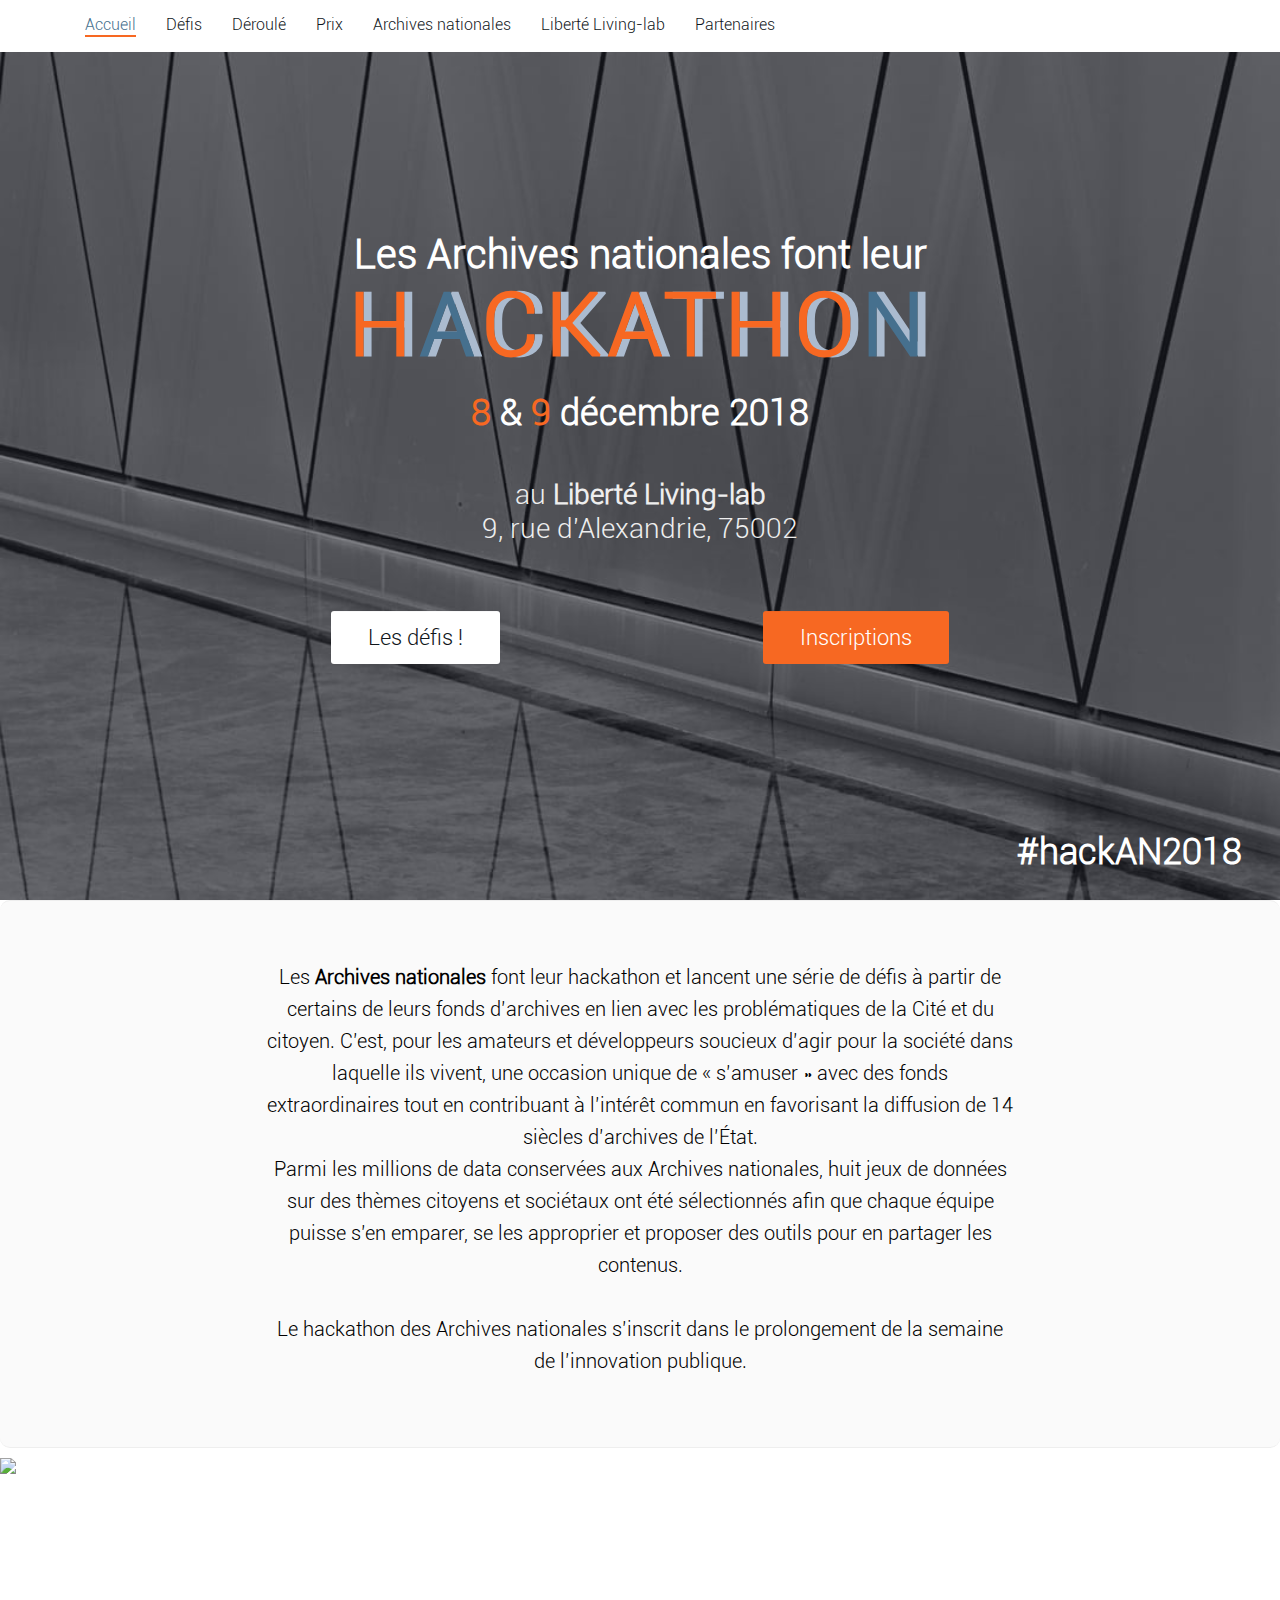
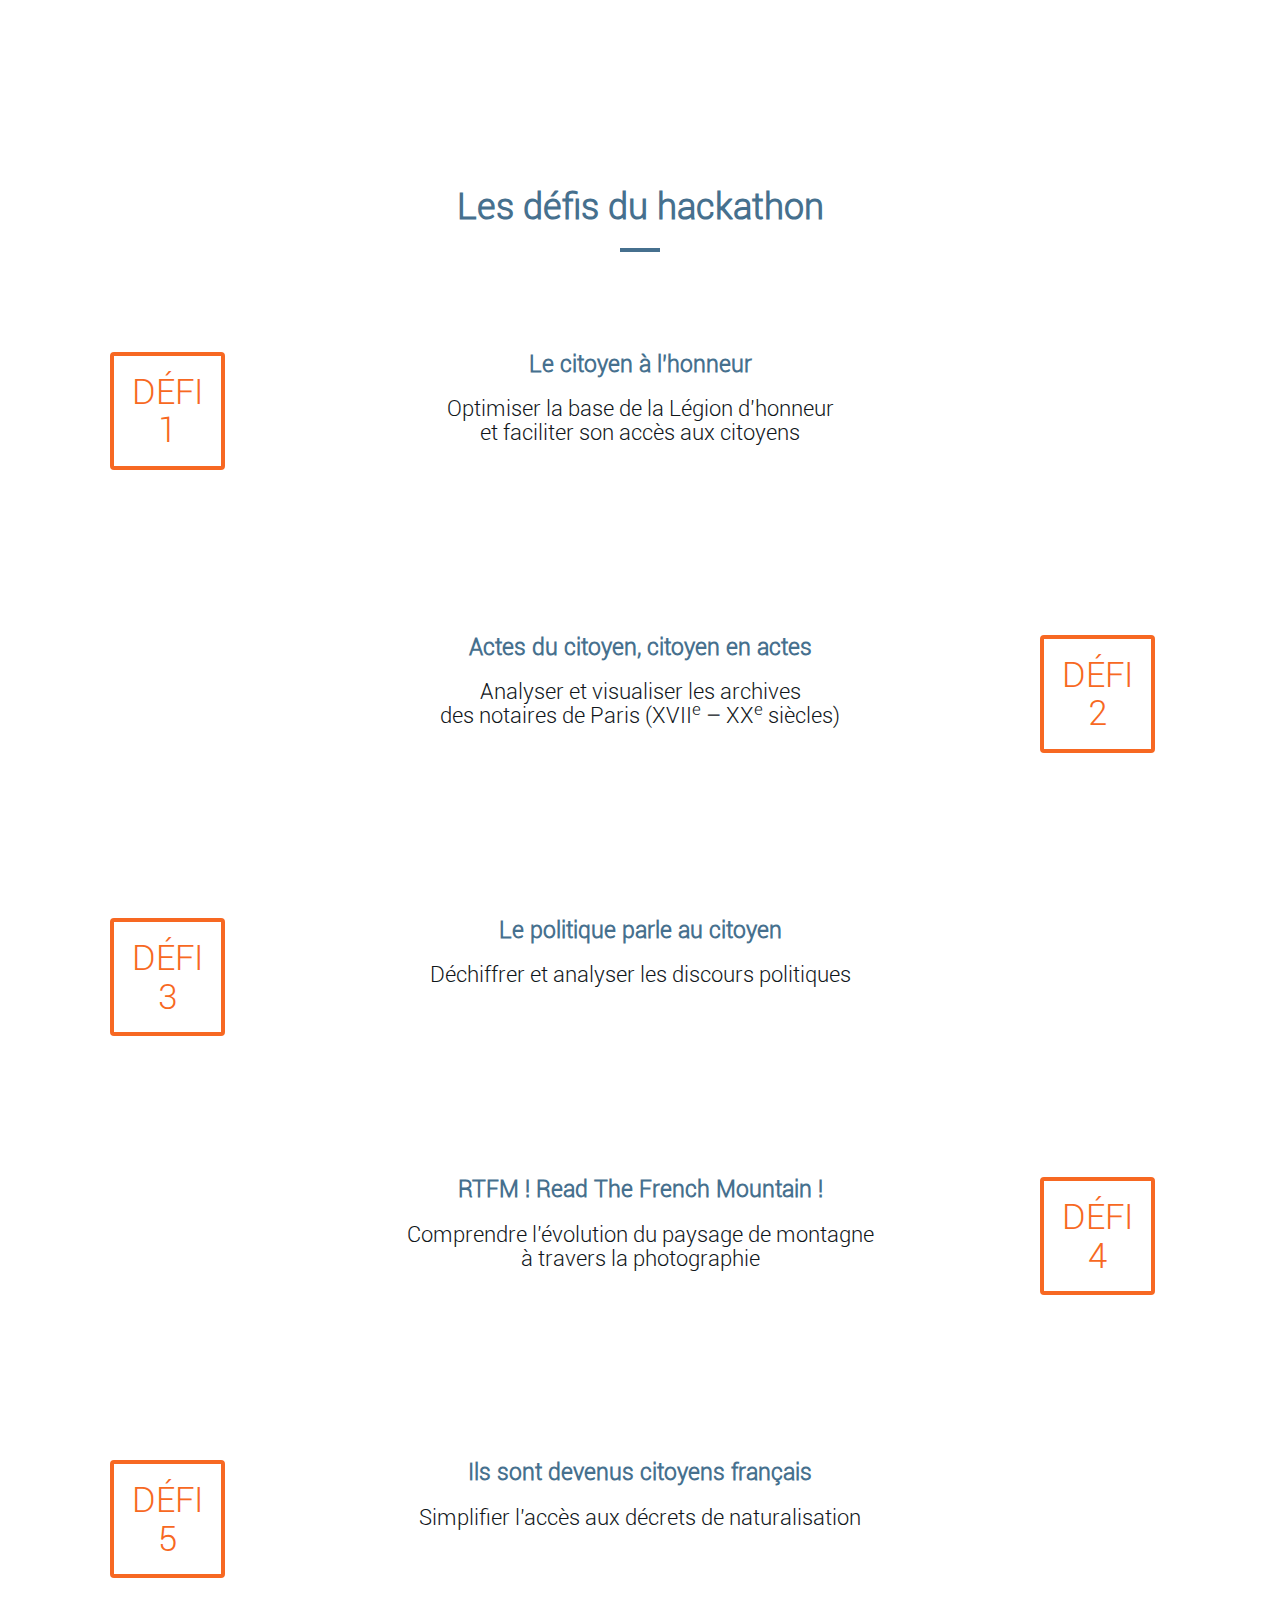
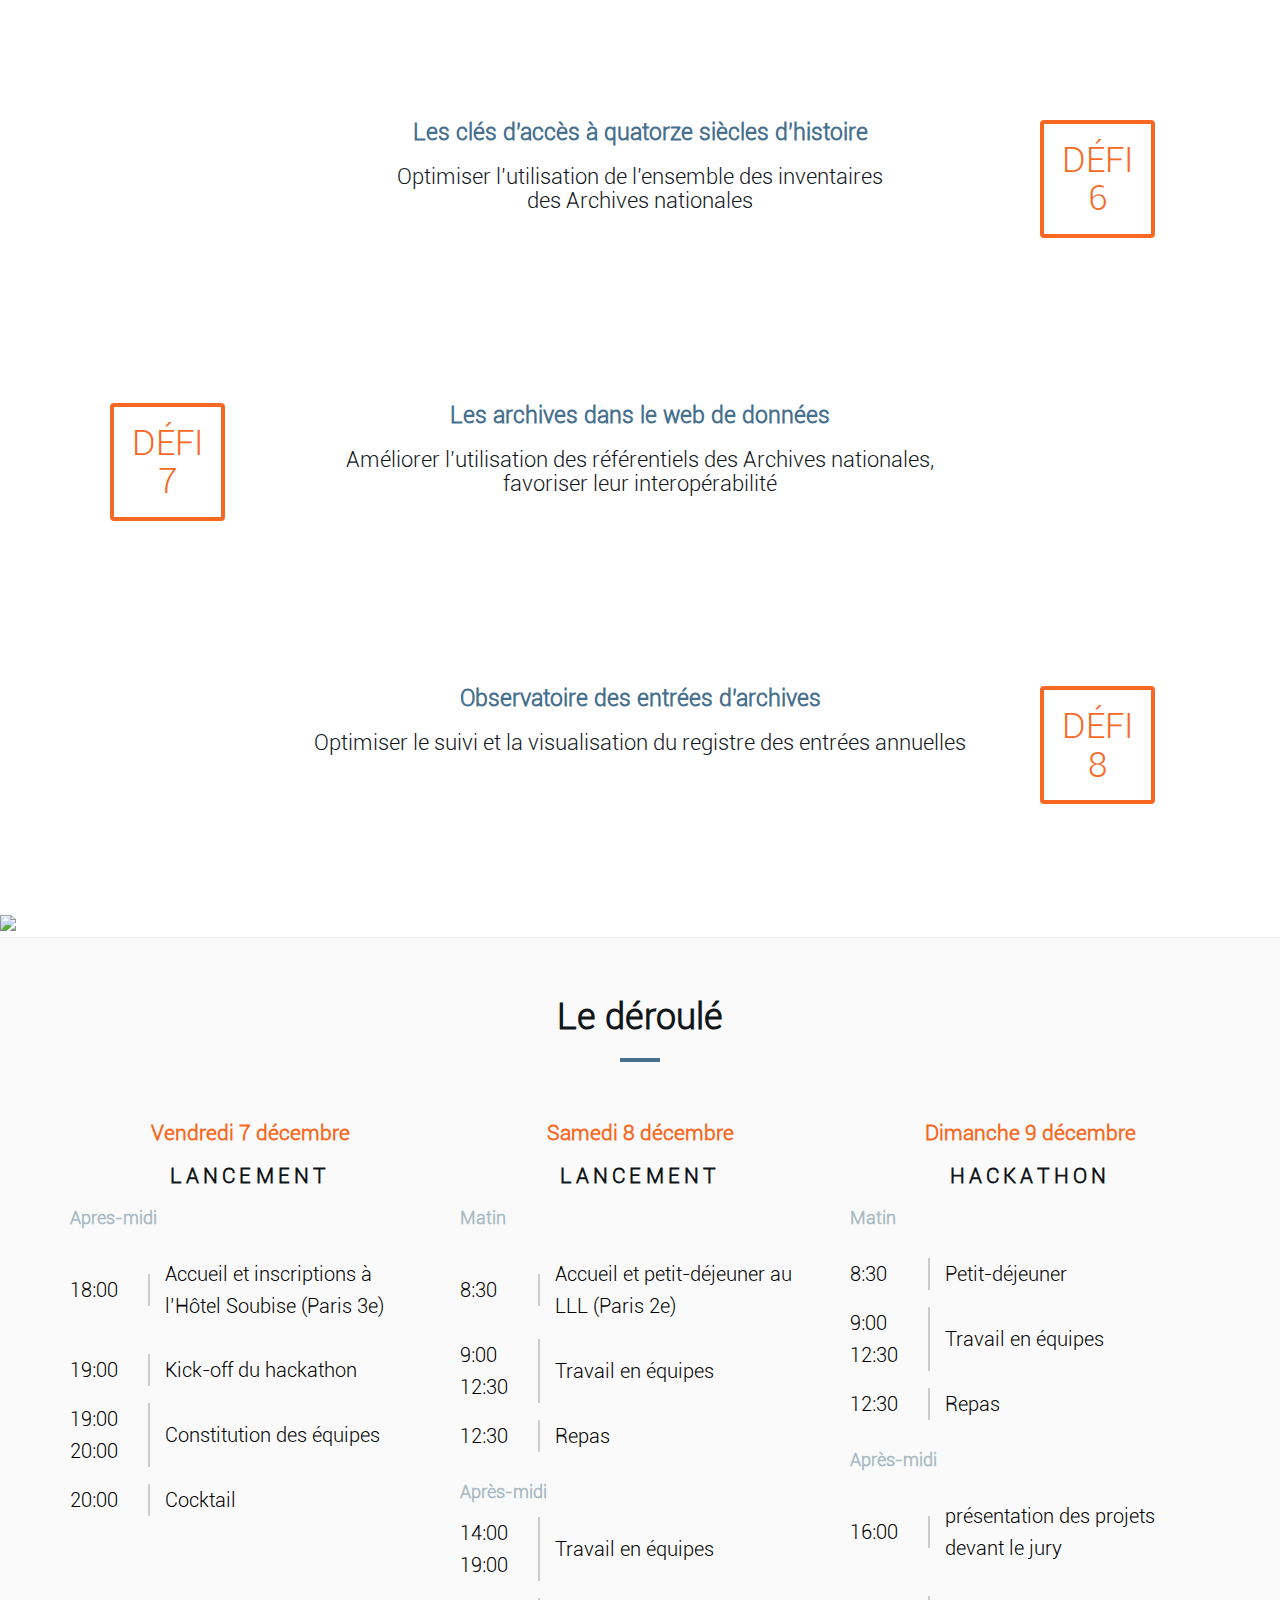
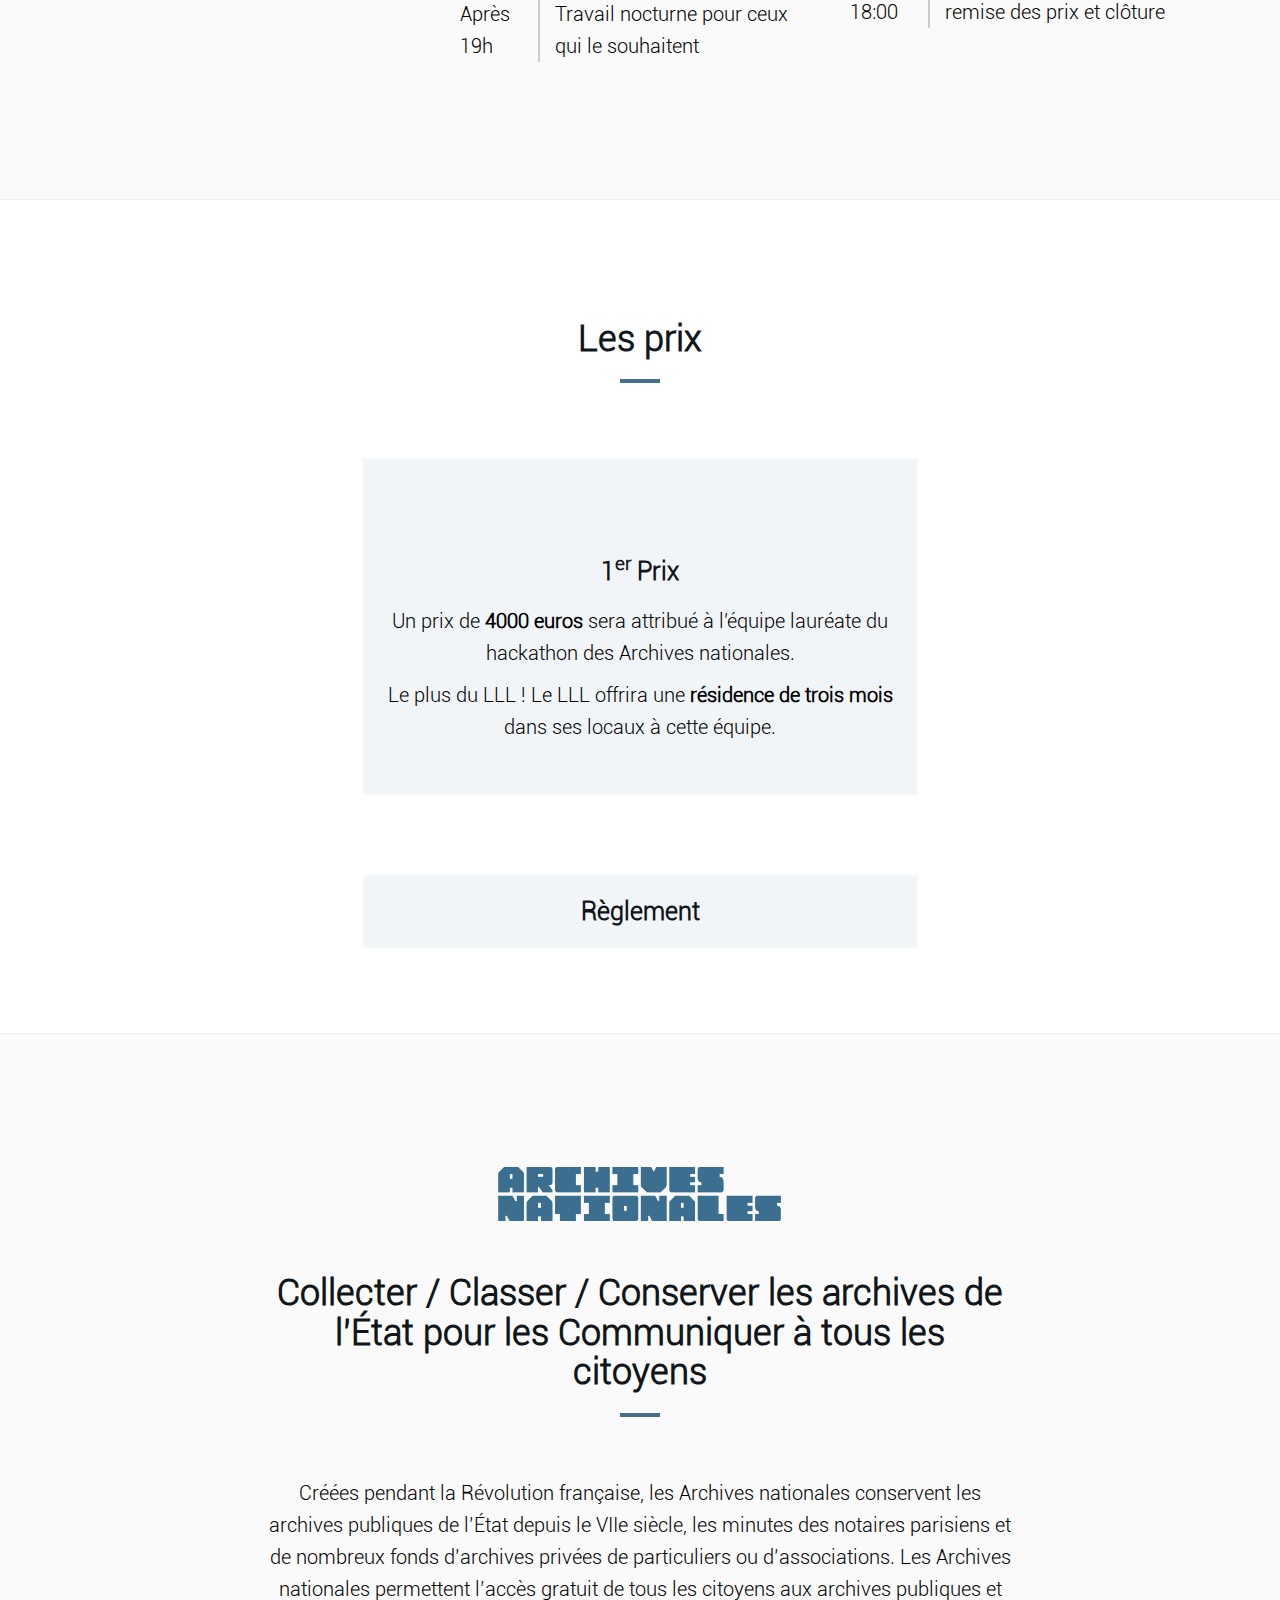
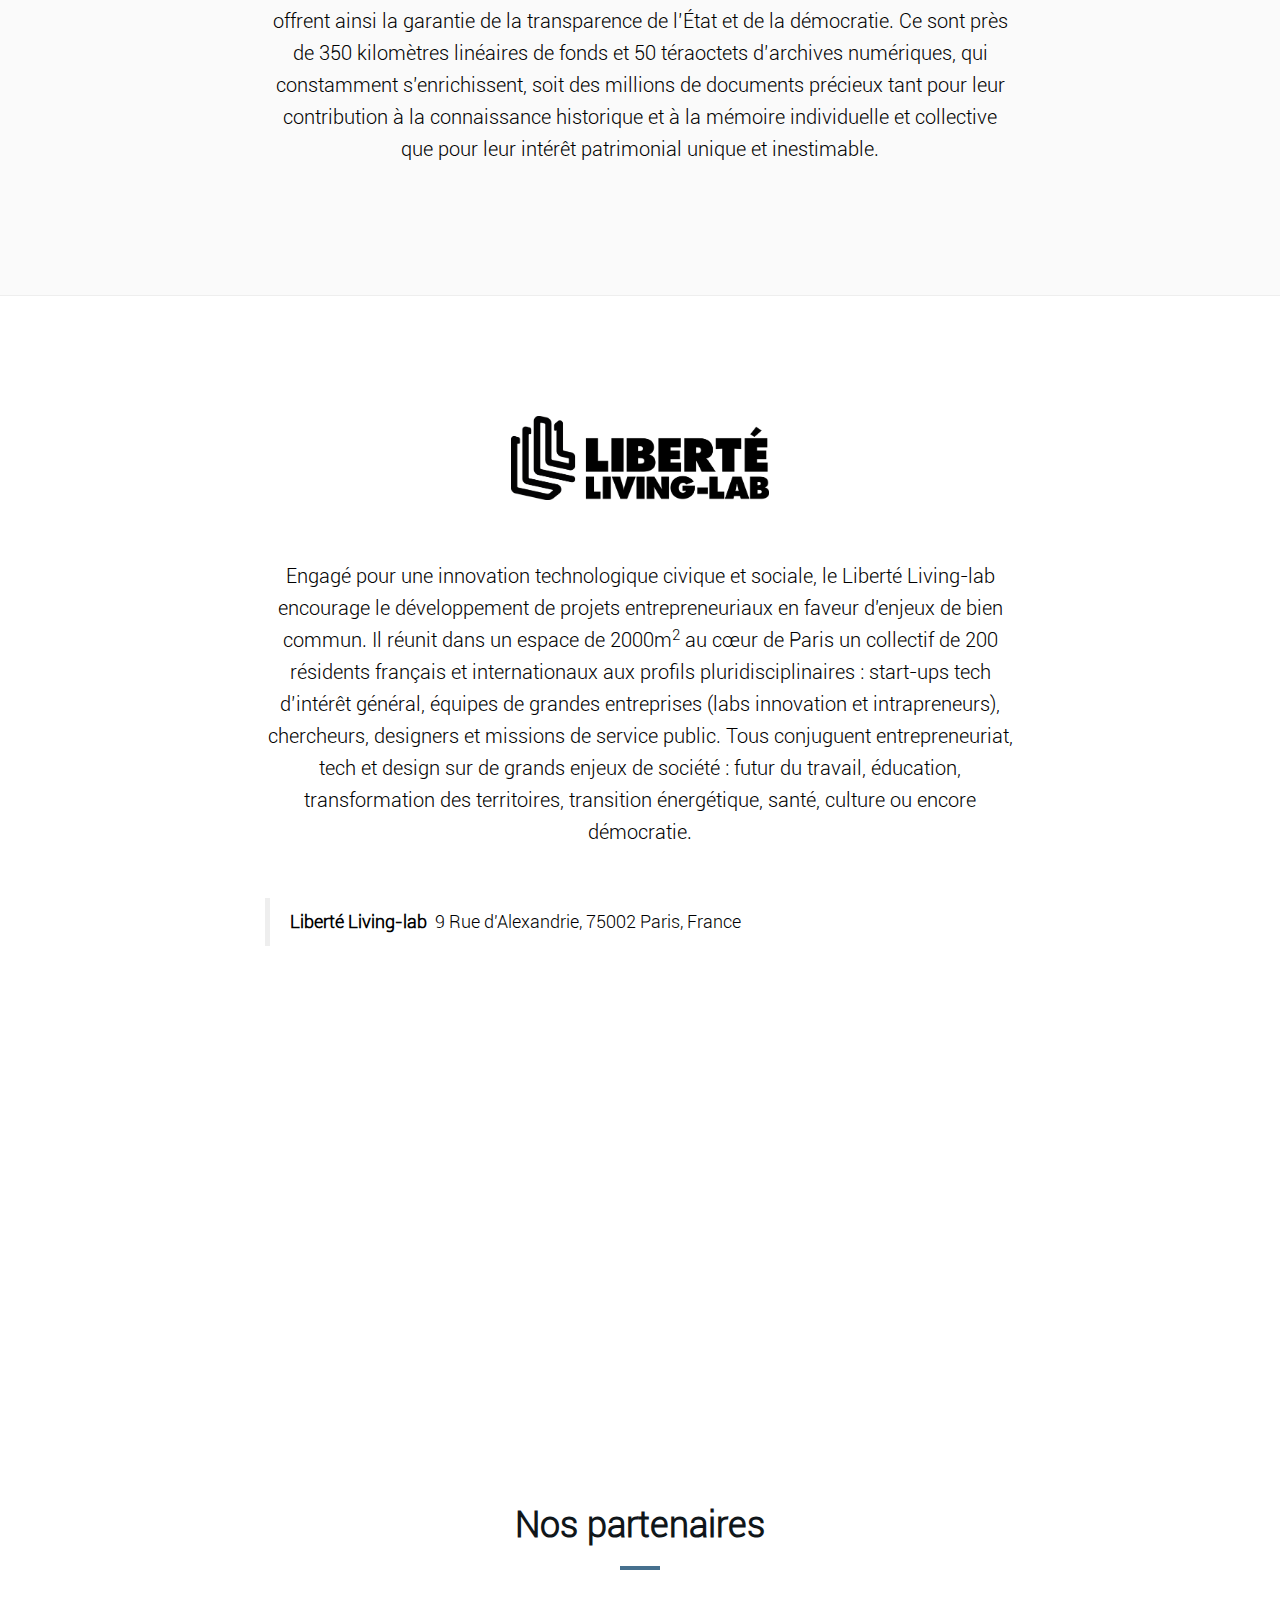
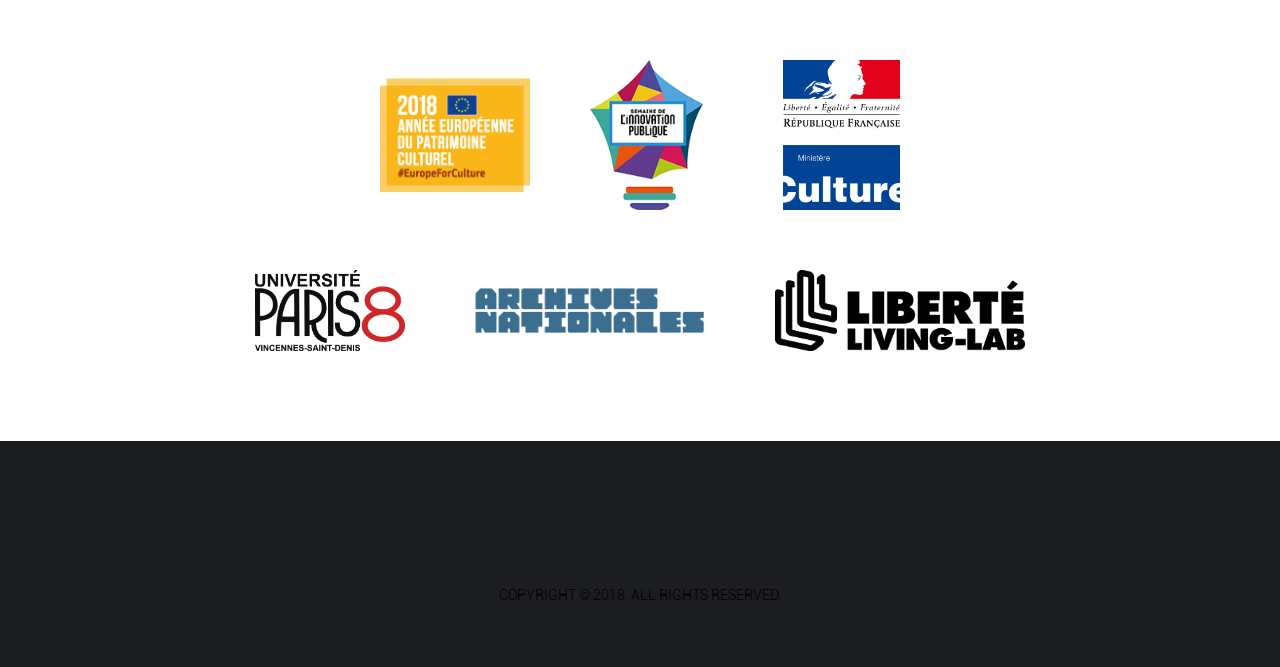
==== commit 8dd6ba2d: "Changed font, made responsive" ====
--- a/new.html
+++ b/new.html
@@ -81,7 +81,7 @@
 			<div class="container">
 
 				<div class="row">
-					<div class="col-md-12">
+					<div class="col-md-12 col-md-offset-0 col-sm-10 col-sm-offset-1">
 						<div class="home-content" id="head_title">
 							<h1 class="white-text" id='main-title'>
 								Les Archives nationales font leur<br>
--- a/css/style.css
+++ b/css/style.css
@@ -45,10 +45,31 @@
     src: url('../fonts/coolvetica-rg.ttf');
 }
 
+@font-face {
+    font-family: Nexa;
+    src: url('../fonts/Nexa_Free_Light.otf');
+}
+
+@font-face {
+    font-family: Roboto;
+    src: url('../fonts/Roboto-Regular.ttf');
+}
+
+@font-face {
+    font-family: Roboto-light;
+    src: url('../fonts/Roboto-Light.ttf');
+}
+
+body {
+    font-family: 'Roboto-light', sans-serif !important;
+    font-size: 20px !important;
+    color: black !important;
+}
+
 .btn-lg {
-    font-size: 30px;
-    padding: 14px 60px;
-    border-radius: 10px;
+    font-size: 22px;
+    padding: 12px 45px;
+    border-radius: 8px;
     font-weight: 500;
 }
 
@@ -58,7 +79,7 @@
 }
 
 body, button, a {
-    font-family: 'Arial', sans-serif;
+    /* font-family: 'Arial', sans-serif; */
 }
 
 .cadre_minus {
@@ -79,7 +100,7 @@
 }
 
 #main-title span {
-    font-family: 'Coolvetica', Arial;
+    /* font-family: 'Coolvetica', Arial; */
     font-size: 2.2em;
     letter-spacing: 8px;
     color: rgb(247, 104, 34);
@@ -103,6 +124,37 @@
     color: #FFF;
 }
 
+#header-title > * {
+    padding: 0;
+}
+
+#header-info h2 {
+    width: 100%;
+    margin: 6px 0px;
+    font-size: 1.2em;
+    color: #EEE;
+    /* border: 1px solid #999; */
+    border-radius: 6px;
+    padding: 6px 0px;
+}
+
+#defis h2 {
+    color: rgb(70, 112, 142);
+    font-weight: 700;
+}
+
+#defis h3 {
+    font-weight: 300;
+}
+
+#date-img {
+    margin-bottom: 50px;
+}
+
+#header-buttons {
+    50px;
+}
+
 @media only screen and (max-width: 668px) {
     .btn-lg {
         font-size: 12px;
@@ -136,6 +188,24 @@
     #head-date {
         font-size: 22px;
     }
+
+    #header-info h2 {
+        margin: 4px 0px;
+        font-size: 0.9em;
+        padding: 4px 4px;
+    }
+
+    #date-img {
+        margin-bottom: 20px;
+    }
+
+    #header-title {
+        margin-top: 150px;
+    }
+
+    #header-buttons {
+        margin-top: 20px;
+    }
 }
 
 .title-white {
@@ -152,7 +222,7 @@
 }
 
 .schedule span {
-    width: 80px;
+    min-width: 80px;
 }
 
 .schedule .text-left {
@@ -177,8 +247,12 @@
 }
 
 .schedule span {
-    border-right: 2px solid #EEE;
-}
+    border-right: 2px solid #CCC;
+}
+
+/* .schedule p {
+    border-left: 2px solid #CCC;
+} */
 
 .sponsors img {
     max-width: 150px;
@@ -278,7 +352,7 @@
 /* -- typography -- */
 
 body {
-    font-family: arial, 'Varela Round', sans-serif;
+    /* font-family: arial, 'Varela Round', sans-serif; */
     font-size: 16px;
     line-height: 1.6;
     overflow-x: hidden;
@@ -286,7 +360,7 @@
 }
 
 h1, h2, h3, h4, h5, h6 {
-    font-family: arial, 'Montserrat', sans-serif;
+    font-family: 'Roboto-light', arial, 'Montserrat', sans-serif;
     font-weight: 700;
     margin-top: 0px;
     margin-bottom: 20px;
@@ -336,15 +410,15 @@
 }
 
 .my-orange {
-    color: rgb(247, 104, 34)
+    color: rgb(247, 104, 34);
 }
 
 .my-grey {
-  color: rgb(188, 204, 212)
+  color: rgb(170, 187, 195);
 }
 
 .archive-color {
-  color: rgb(70, 112, 142)
+  color: rgb(70, 112, 142);
 }
 
 ::-moz-selection {
@@ -413,8 +487,8 @@
     top: 0;
     right: 0;
     bottom: 0;
-    opacity: .3;
-    background: #1C1D21;
+    opacity: .5;
+    background: #1f212b;
 }
 
 
@@ -608,7 +682,7 @@
         padding: 0px 15px;
     }
     .main-nav li a {
-        font-size: 14px;
+        font-size: 16px;
         -webkit-transition: 0.2s color;
         transition: 0.2s color;
     }
